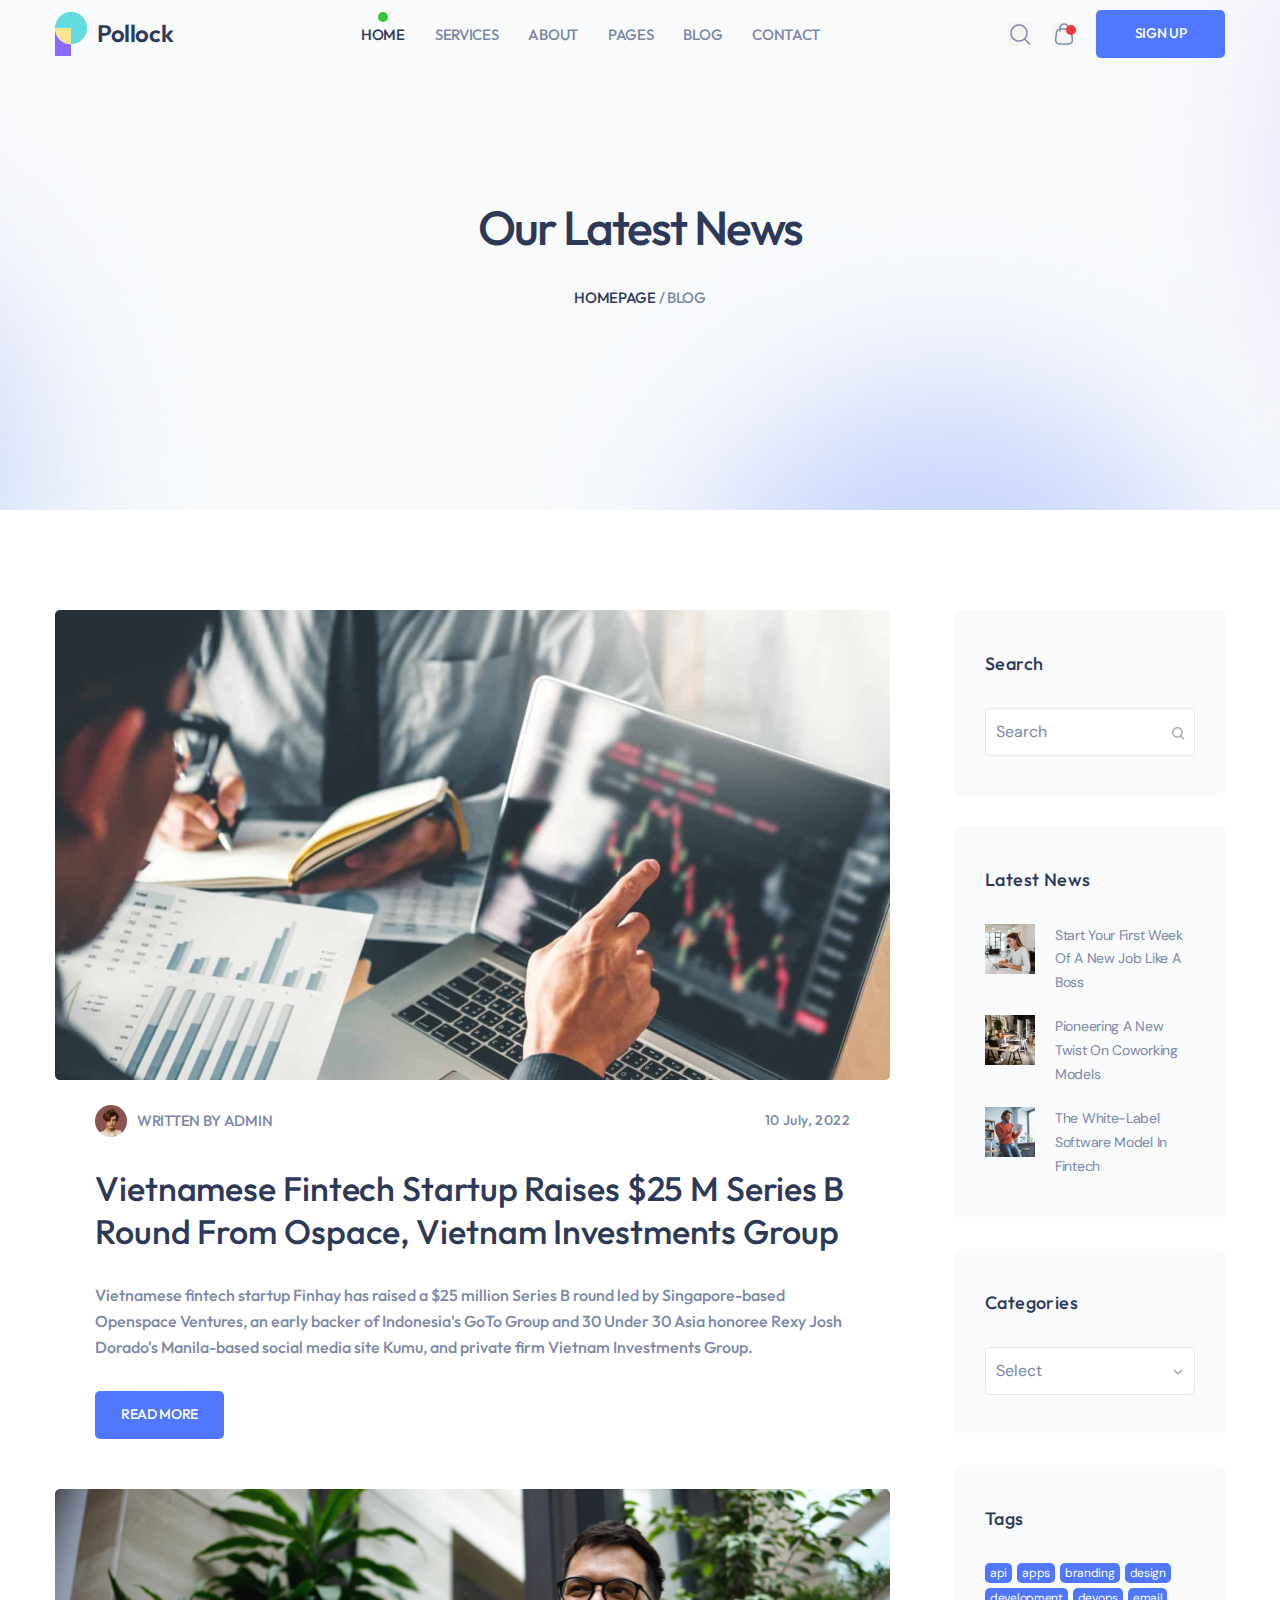
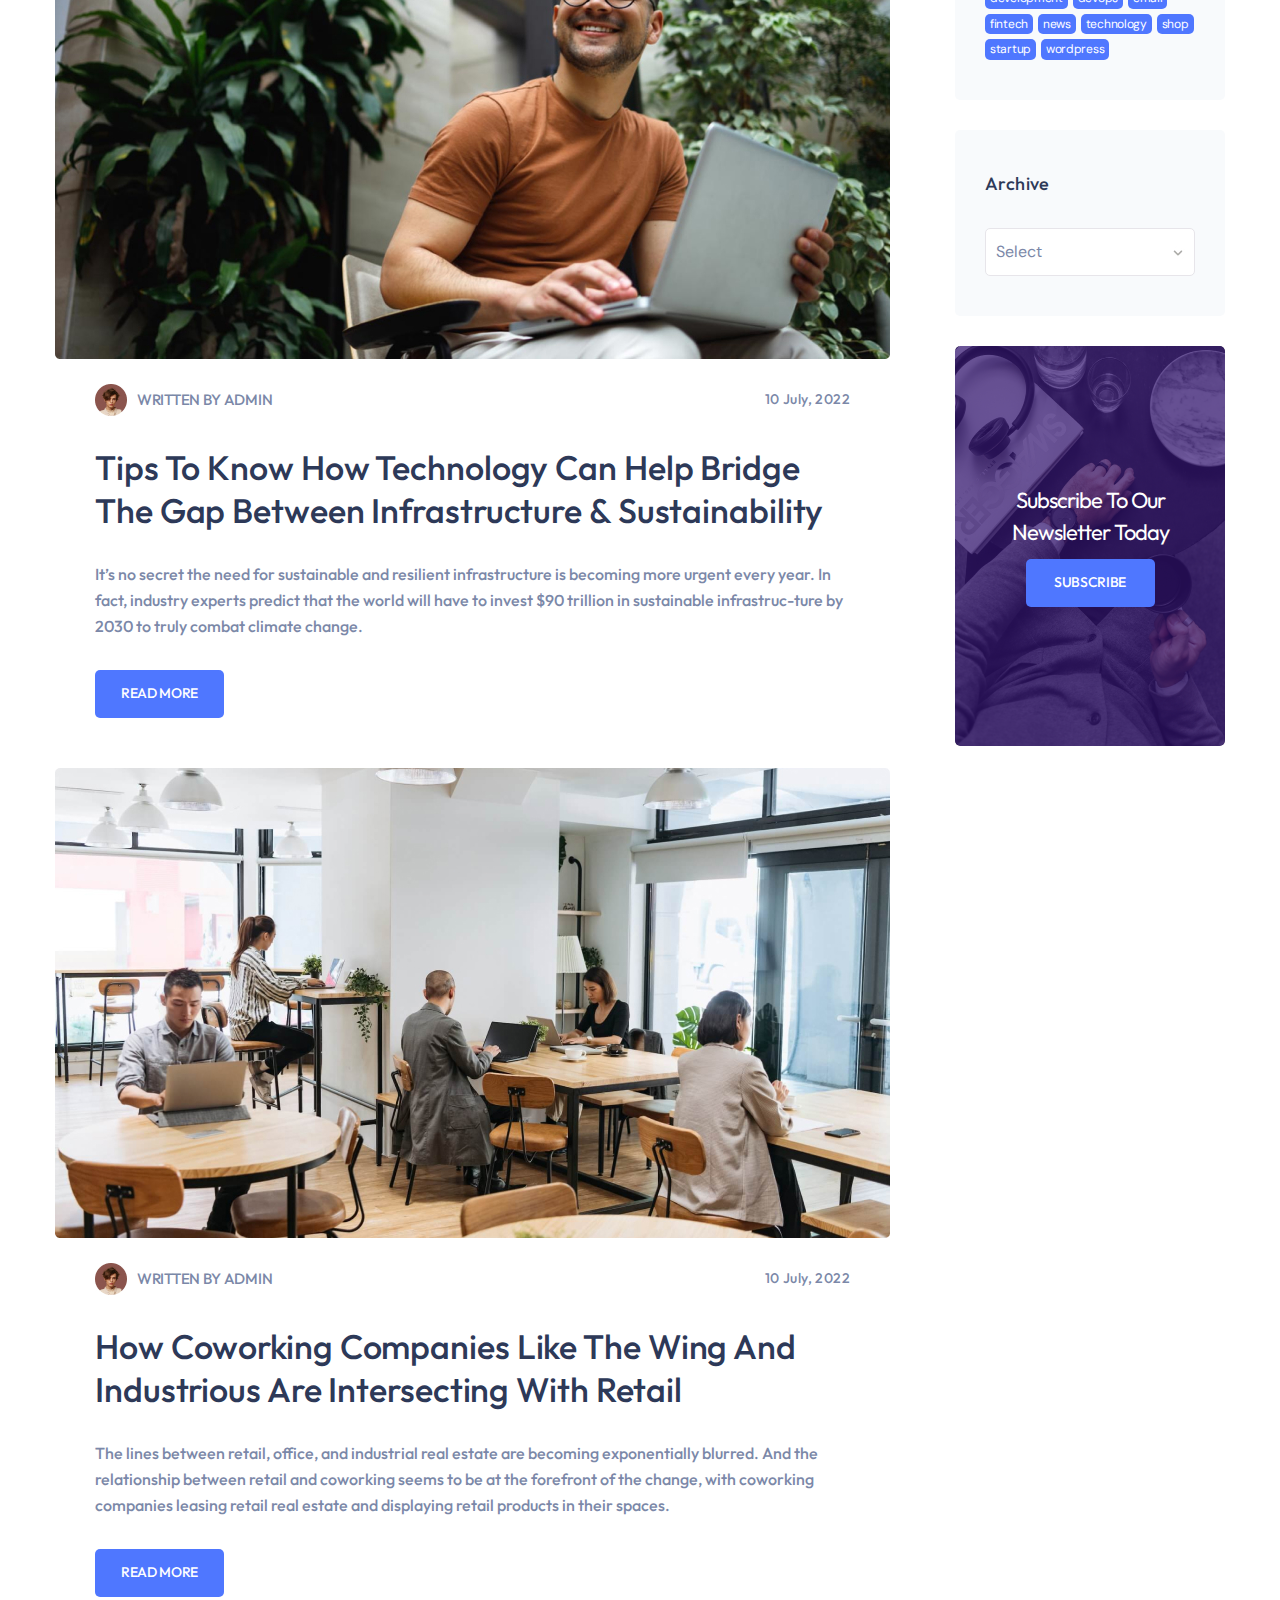
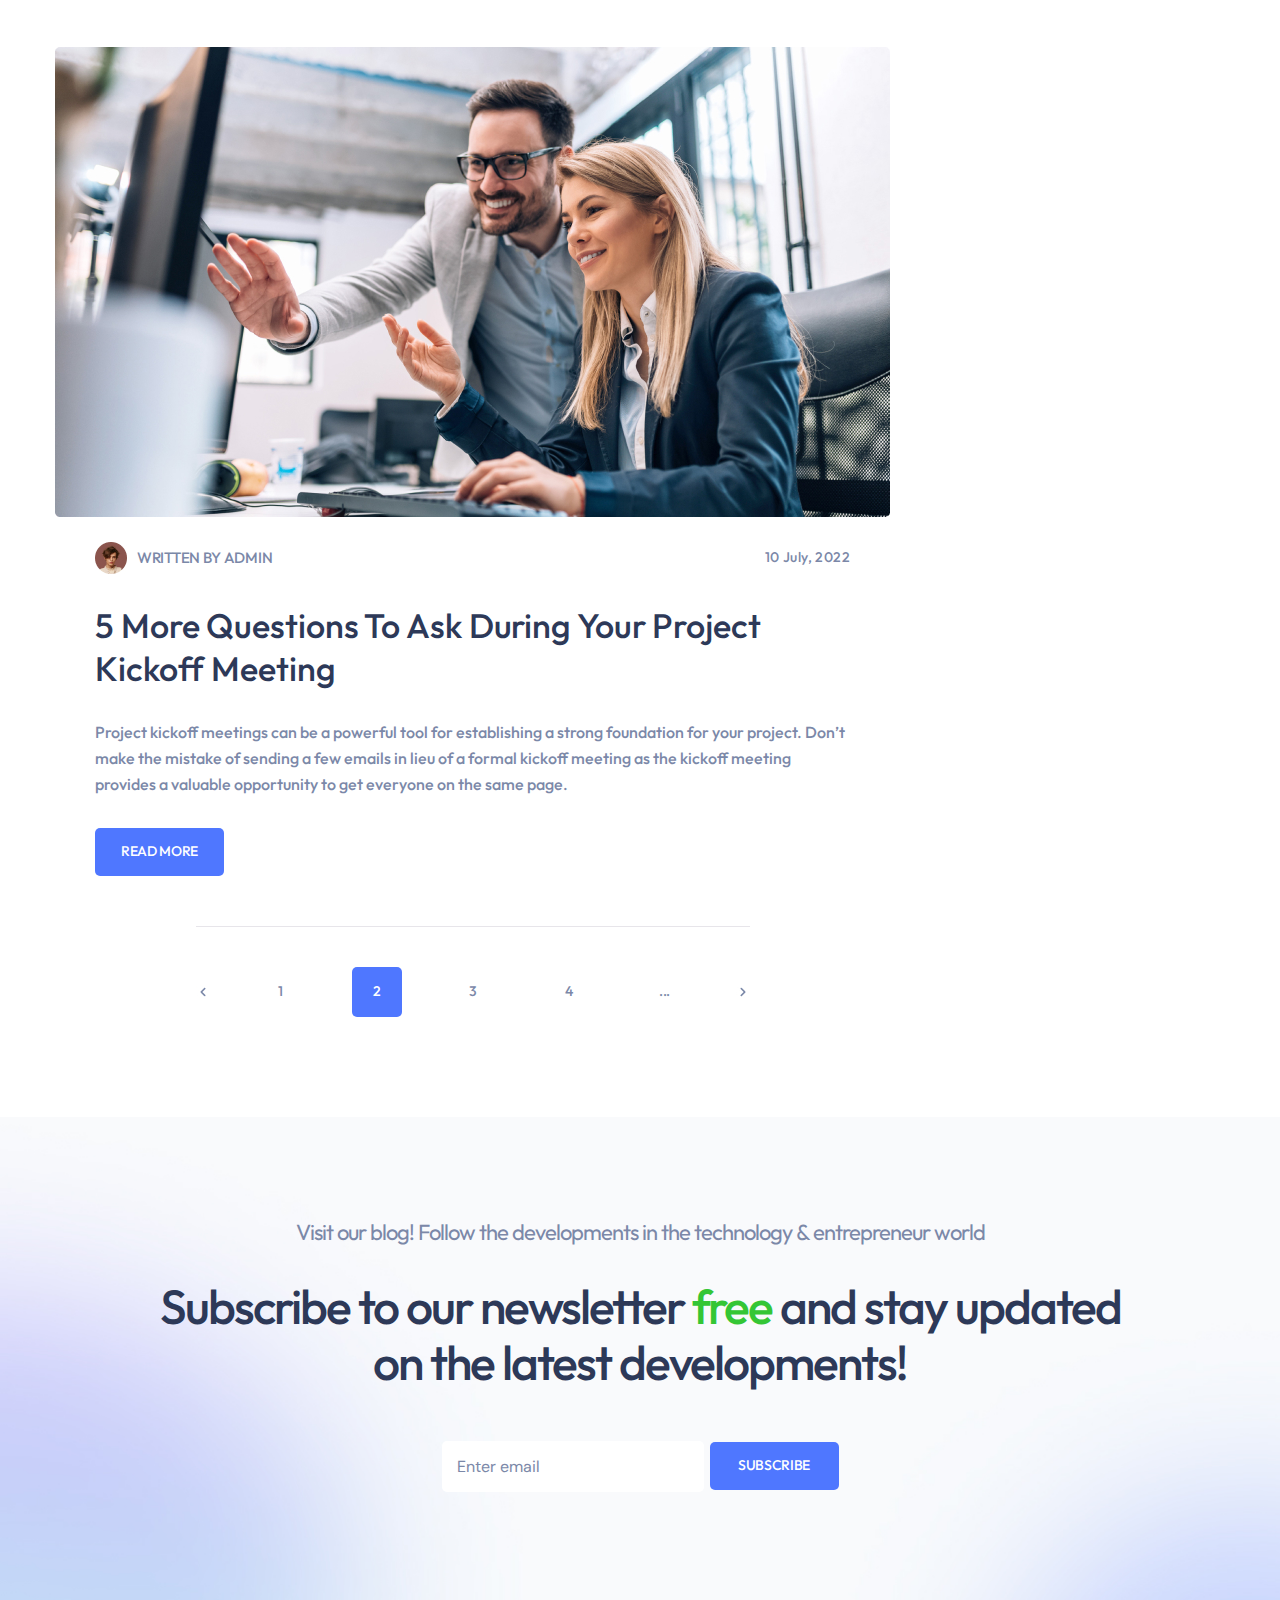
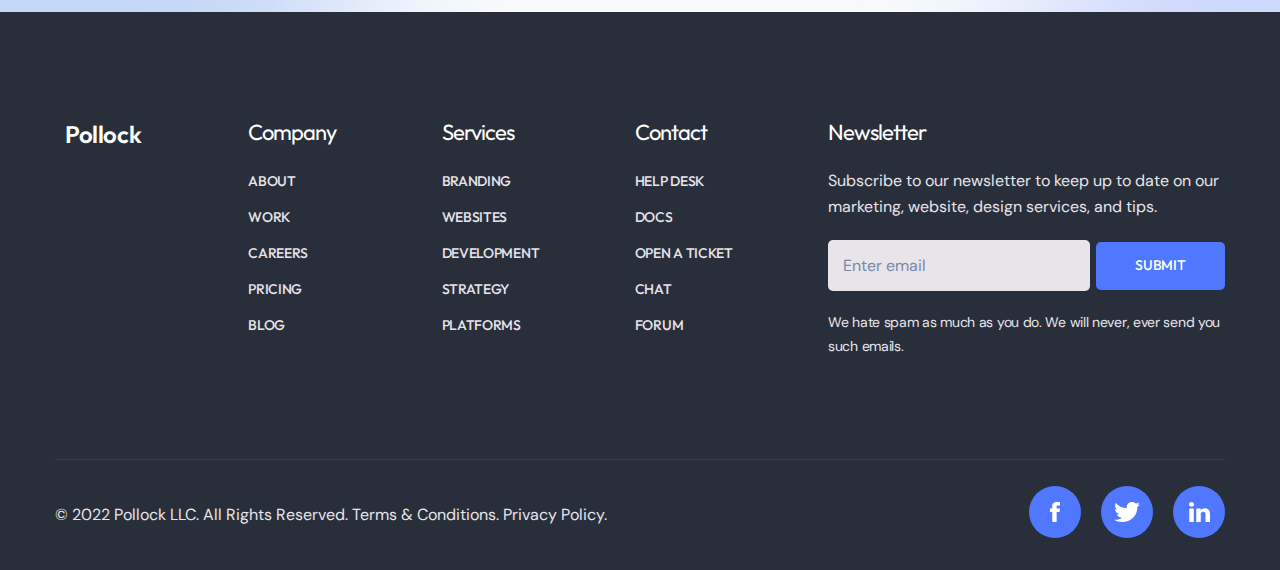
==== public/page_blog.html @ 98dcaaa9 "upload" ====
<!DOCTYPE html>
<html lang="en">
<head>
    <meta charset="UTF-8">
    <meta name="viewport" content="width=device-width, initial-scale=1.0">
    <link href="https://fonts.googleapis.com/css2?family=DM+Sans:opsz@9..40&family=Outfit:wght@500&display=swap" rel="stylesheet">
    <link rel="stylesheet" href="../src/component/index.css">
    <!-- <link rel="stylesheet" href="../src/component/pageshop.css">
    <link rel="stylesheet" href="../src/component/page_blog.css"> -->
    <title>Page Blog</title>
</head>
<body>
    <!-- header -->
    <header class="header">
        <section class="header__container">
            <div class="header__logo">
                <img src="../src/image/logo/Frame.png" alt="">
                Pollock
            </div>
            <div class="header__nav">
                <nav class="header__nav-list">
                    <ul class="header__list">
                        <li class="header__item active">
                            <a href="index.html" class="header__link">Home</a>
                        </li>
                        <li class="header__item">
                            <a href="#" class="header__link">Services</a>
                        </li>
                        <li class="header__item">
                            <a href="#" class="header__link">About</a>
                        </li>
                        <li class="header__item">
                            <a href="page_shop.html" class="header__link">Pages</a>
                        </li>
                        <li class="header__item">
                            <a href="page_blog.html" class="header__link">Blog</a>
                        </li>
                        <li class="header__item">
                            <a href="#" class="header__link">Contact</a>
                        </li>
                    </ul>
                </nav>
            </div>
            <div class="header__button">
                <div class="header__search">
                    <button class="btn btn--search">
                        <img src="../src/image/icon/Search.png" alt="">
                    </button>
                </div>
                <div class="header__cart">
                    <button class="btn btn--cart">
                        <img src="../src/image/icon/Bag2.png" alt="">
                    </button>
                </div>
                <div class="header__signup">
                    <button class="button button--md">Sign Up</button>
                </div>
            </div>
        </section>
    </header>
    <!-- main -->
    <main>
       <!-- title -->
       <section class="hero">
            <div class="hero__container container">
                <div class="hero__textbox">
                    <h1 class="hero__title">Our Latest News</h1>
                    <div class="hero__paragraph">
                        <p>
                            Homepage <span>/ Blog</span>
                        </p>
                    </div>
                </div>
            </div>
       </section>
       <!-- content -->
       <section class="blog">
           <div class="blog__container container">
                <!-- list-item-blog -->
                <div class="blog__content">
                    <!-- blog article -->
                    <div class="article-cart">
                        <div class="article-cart__img-lg">
                            <img src="../src/image/blogs/Img1.jpg" alt="">
                        </div>
                        <div class="article-cart__textbox">
                            <div class="article-cart__post-by">
                                <div class="article-cart__img-sm">
                                    <img src="../src/image/blogs/imgsm.jpg" alt="">
                                    <p>Written By Admin</p>
                                </div>
                                <div class="article-cart__date-time">
                                    <p>10 July, 2022</p>
                                </div>
                            </div>
                            <h2 class="article-cart__text-title">
                                Vietnamese Fintech Startup Raises $25 M Series 
                                B Round From Ospace, Vietnam Investments Group
                            </h2>
                            <div class="article-cart__description">
                                <p>
                                    Vietnamese fintech startup Finhay has raised a $25 million Series B round led by Singapore-based Openspace 
                                    Ventures, an early backer of Indonesia's GoTo Group and 30 Under 30 Asia
                                     honoree Rexy Josh Dorado's Manila-based social media site Kumu, and private firm Vietnam Investments Group.
                                </p>
                            </div>
                            <div class="article-cart__button">
                                <button class="button button--md">Read More</button>
                            </div>
                        </div>
                    </div>
                    <div class="article-cart">
                        <div class="article-cart__img-lg">
                            <img src="../src/image/blogs/Img2.jpg" alt="">
                        </div>
                        <div class="article-cart__textbox">
                            <div class="article-cart__post-by">
                                <div class="article-cart__img-sm">
                                    <img src="../src/image/blogs/imgsm.jpg" alt="">
                                    <p>Written By Admin</p>
                                </div>
                                <div class="article-cart__date-time">
                                    <p>10 July, 2022</p>
                                </div>
                            </div>
                            <h2 class="article-cart__text-title">
                                Tips To Know How Technology Can Help Bridge The Gap
                                 Between Infrastructure & Sustainability
                            </h2>
                            <div class="article-cart__description">
                                <p>
                                    It’s no secret the need for sustainable and resilient
                                    infrastructure is becoming more urgent every year. 
                                    In fact, industry experts predict that the world will
                                    have to invest $90 trillion in sustainable infrastruc-ture 
                                    by 2030 to truly combat climate change. 
                                </p>
                            </div>
                            <div class="article-cart__button">
                                <button class="button button--md">Read More</button>
                            </div>
                        </div>
                    </div>
                    <div class="article-cart">
                        <div class="article-cart__img-lg">
                            <img src="../src/image/blogs/Img3.jpg" alt="">
                        </div>
                        <div class="article-cart__textbox">
                            <div class="article-cart__post-by">
                                <div class="article-cart__img-sm">
                                    <img src="../src/image/blogs/imgsm.jpg" alt="">
                                    <p>Written By Admin</p>
                                </div>
                                <div class="article-cart__date-time">
                                    <p>10 July, 2022</p>
                                </div>
                            </div>
                            <h2 class="article-cart__text-title">
                                How Coworking Companies Like The Wing And Industrious
                                Are Intersecting With Retail
                            </h2>
                            <div class="article-cart__description">
                                <p>
                                    The lines between retail, office, and industrial 
                                    real estate are becoming exponentially blurred. 
                                    And the relationship between retail and coworking
                                    seems to be at the forefront of the change, with
                                    coworking companies leasing retail real estate 
                                    and displaying retail products in their spaces.
                                </p>
                            </div>
                            <div class="article-cart__button">
                                <button class="button button--md">Read More</button>
                            </div>
                        </div>
                    </div>
                    <div class="article-cart">
                        <div class="article-cart__img-lg">
                            <img src="../src/image/blogs/Img4.jpg" alt="">
                        </div>
                        <div class="article-cart__textbox">
                            <div class="article-cart__post-by">
                                <div class="article-cart__img-sm">
                                    <img src="../src/image/blogs/imgsm.jpg" alt="">
                                    <p>Written By Admin</p>
                                </div>
                                <div class="article-cart__date-time">
                                    <p>10 July, 2022</p>
                                </div>
                            </div>
                            <h2 class="article-cart__text-title">
                                5 More Questions To Ask During Your 
                                Project Kickoff Meeting
                            </h2>
                            <div class="article-cart__description">
                                <p>
                                    Project kickoff meetings can be a powerful tool for
                                    establishing a strong foundation for your project.
                                    Don’t make the mistake of sending a few emails in 
                                    lieu of a formal kickoff meeting as the kickoff 
                                    meeting provides a valuable opportunity to get 
                                    everyone on the same page.
                                </p>
                            </div>
                            <div class="article-cart__button">
                                <button class="button button--md">Read More</button>
                            </div>
                        </div>
                    </div>
                    <!-- pageList -->
                    <div class="pagination">
                        <div class="pagination__control pagination__control--prev">
                            <img src="../src/image/icon/fi_chevron-left.jpg" alt="">
                        </div>
                        <div class="pagination__page">
                            <div class="pagination__page-item">
                                <p>1</p>
                            </div>
                            <div class="pagination__page-item active">
                                <p>2</p>
                            </div>
                            <div class="pagination__page-item">
                                <p>3</p>
                            </div>
                            <div class="pagination__page-item">
                                <p>4</p>
                            </div>
                            <div class="pagination__page-item">
                                <p>...</p>
                            </div>
                        </div>
                        <div class="pagination__control pagination__control--next">
                            <img src="../src/image/icon/fi_chevron-right.jpg" alt="">
                        </div>
                    </div>
                </div>
                <!-- taskbar -->
                <div class="blog__taskbar">
                    <!-- Search -->
                    <div class="taskbar-cart">
                        <div class="taskbar-cart__content">
                            <h3 class="taskbar-cart__title">Search</h3>
                            <div class="taskbar-cart__search">
                                <input type="text" class="taskbar-cart__input" name="search" placeholder="Search">
                                <div class="taskbar-cart__img">
                                    <img src="../src/image/icon/Search.jpg" alt="">
                                </div>
                            </div>
                        </div>
                    </div>
                    <!-- Latest News -->
                    <div class="taskbar-cart">
                        <div class="taskbar-cart__content">
                            <h3 class="taskbar-cart__title">Latest News</h3>
                            <div class="taskbar-cart__row">
                                <div class="taskbar-cart__col">
                                    <div class="taskbar__cart-image">
                                        <img src="../src/image/blogs/Img6.jpg" alt="">
                                   </div>
                                    <div class="taskbar-cart__paragraph">
                                        <p>
                                            Start Your First Week Of A New Job Like A Boss
                                        </p>
                                    </div>
                                </div>
                                <div class="taskbar-cart__col">
                                    <div class="taskbar__cart-image">
                                        <img src="../src/image/blogs/Img7.jpg" alt="">
                                   </div>
                                    <div class="taskbar-cart__paragraph">
                                        <p>
                                            Pioneering A New Twist On Coworking Models
                                        </p>
                                    </div>
                                </div>
                                <div class="taskbar-cart__col">
                                    <div class="taskbar__cart-image">
                                        <img src="../src/image/blogs/Img8.jpg" alt="">
                                   </div>
                                    <div class="taskbar-cart__paragraph">
                                        <p>
                                            The White-Label Software Model In Fintech
                                        </p>
                                    </div>
                                </div>
                            </div>
                        </div>
                    </div>
                    <!-- Categories -->
                    <div class="taskbar-cart">
                        <div class="taskbar-cart__content">
                            <h3 class="taskbar-cart__title">Categories</h3>
                            <div class="taskbar-cart__search">
                                <input type="text" class="taskbar-cart__input" name="select" placeholder="Select">
                                <div class="taskbar-cart__img">
                                    <img src="../src/image/icon/down.jpg" alt="">
                                </div>
                            </div>
                        </div>
                    </div>
                    <!-- Tags -->
                    <div class="taskbar-cart">
                        <div class="taskbar-cart__content">
                            <h3 class="taskbar-cart__title">Tags</h3>
                            <div class="taskbar-cart__tag">
                                <div class="taskbar-cart__tag-item">
                                    <p>api</p>
                                </div>
                                <div class="taskbar-cart__tag-item">
                                    <p>apps</p>
                                </div>
                                <div class="taskbar-cart__tag-item">
                                    <p>branding</p>
                                </div>
                                <div class="taskbar-cart__tag-item">
                                    <p>design</p>
                                </div>
                                <div class="taskbar-cart__tag-item">
                                    <p>development </p>
                                </div>
                                <div class="taskbar-cart__tag-item">
                                    <p>devops</p>
                                </div>
                                <div class="taskbar-cart__tag-item">
                                    <p>email</p>
                                </div>
                                <div class="taskbar-cart__tag-item">
                                    <p>fintech</p>
                                </div>
                                <div class="taskbar-cart__tag-item">
                                    <p>news</p>
                                </div>
                                <div class="taskbar-cart__tag-item">
                                    <p>technology</p>
                                </div>
                                <div class="taskbar-cart__tag-item">
                                    <p>shop</p>
                                </div>
                                <div class="taskbar-cart__tag-item">
                                    <p>startup</p>
                                </div>
                                <div class="taskbar-cart__tag-item">
                                    <p>wordpress</p>
                                </div>
                            </div>
                        </div>
                    </div>
                    <!-- Archive -->
                    <div class="taskbar-cart">
                        <div class="taskbar-cart__content">
                            <h3 class="taskbar-cart__title">Archive</h3>
                            <div class="taskbar-cart__search">
                                <input type="text" class="taskbar-cart__input" name="select" placeholder="Select">
                                <div class="taskbar-cart__img">
                                    <img src="../src/image/icon/down.jpg" alt="">
                                </div>
                            </div>
                        </div>
                    </div>
                    <!-- Image -->
                    <div class="taskbar-subscribe">
                        <h3 class="taskbar-cart__text">Subscribe To Our Newsletter Today</h3>
                        <button class="button button--md">Subscribe</button>
                    </div>
                </div>
           </div>
       </section>
       <!-- CTA -->
       <section class="cta">
            <div class="cta__container container">
                <div class="cta__textbox">
                    <div class="cta__paragraph">
                        <p>
                            Visit our blog! Follow the developments in the technology & entrepreneur world
                        </p>
                    </div>
                    <h2 class="cta__title">Subscribe to our newsletter <span>free</span> and stay updated on the latest developments!</h2>
                    <div class="cta__button footer__input-button">
                        <input type="text" style="background-color: #fff;" class="footer__text-input" placeholder="Enter email">
                        <button class="button button--md">Subscribe</button>
                    </div>
                </div>
            </div>
       </section>
    </main>
    <!-- footer -->
    <footer>
        <div class="footer__container container">
            <div class="footer__row">
                <div class="footer__col">
                    <div class="footer__content">
                        <div class="footer__col-item">
                            <div class="footer__logo">
                                <img src="./src/image/logo/Frame.png" alt="">
                                Pollock
                            </div>
                        </div>
                        <div class="footer__col-item">
                            <h3 class="footer__title">Company</h3>
                            <div class="footer__nav-link">
                                <ul class="footer__list-link">
                                    <li class="footer__link-item">
                                        <a href="" class="footer__link">About</a>
                                    </li>
                                    <li class="footer__link-item">
                                        <a href="" class="footer__link">Work</a>
                                    </li>
                                    <li class="footer__link-item">
                                        <a href="" class="footer__link">Careers</a>
                                    </li>
                                    <li class="footer__link-item">
                                        <a href="" class="footer__link">Pricing</a>
                                    </li>
                                    <li class="footer__link-item">
                                        <a href="" class="footer__link">Blog</a>
                                    </li>
                                </ul>
                            </div>
                        </div>
                        <div class="footer__col-item">
                            <h3 class="footer__title">Services</h3>
                            <div class="footer__nav-link">
                                <ul class="footer__list-link">
                                    <li class="footer__link-item">
                                        <a href="" class="footer__link">Branding</a>
                                    </li>
                                    <li class="footer__link-item">
                                        <a href="" class="footer__link">Websites</a>
                                    </li>
                                    <li class="footer__link-item">
                                        <a href="" class="footer__link">Development</a>
                                    </li>
                                    <li class="footer__link-item">
                                        <a href="" class="footer__link">Strategy</a>
                                    </li>
                                    <li class="footer__link-item">
                                        <a href="" class="footer__link">Platforms</a>
                                    </li>
                                </ul>
                            </div>
                        </div>
                        <div class="footer__col-item">
                            <h3 class="footer__title">Contact</h3>
                            <div class="footer__nav-link">
                                <ul class="footer__list-link">
                                    <li class="footer__link-item">
                                        <a href="" class="footer__link">Help Desk</a>
                                    </li>
                                    <li class="footer__link-item">
                                        <a href="" class="footer__link">Docs</a>
                                    </li>
                                    <li class="footer__link-item">
                                        <a href="" class="footer__link">Open a Ticket</a>
                                    </li>
                                    <li class="footer__link-item">
                                        <a href="" class="footer__link">Chat</a>
                                    </li>
                                    <li class="footer__link-item">
                                        <a href="" class="footer__link">Forum</a>
                                    </li>
                                </ul>
                            </div>
                        </div>
                        <div class="footer__col-item">
                            <h3 class="footer__title">Newsletter</h3>
                            <div class="footer__paragraph footer__paragraph--md">
                                <p>
                                    Subscribe to our newsletter to keep up to date on our marketing, website, design services, and tips.
                                </p>
                            </div>
                            <div class="footer__input-button">
                                <input placeholder="Enter email" type="text" class="footer__text-input" name="footer__text-input">
                                <button class="button button--md">Submit</button>
                            </div>
                            <div class="footer__paragraph footer__paragraph--sm">
                                <p>
                                    We hate spam as much as you do. We will never, ever send you such emails. 
                                </p>
                            </div>
                        </div>
                    </div>
                    <div class="footer__bottom">
                        <div class="footer__policy">
                            <p>
                                © 2022 Pollock LLC. All Rights Reserved. Terms & Conditions. Privacy Policy.
                            </p>
                        </div>
                        <div class="footer__social-media">
                            <div class="footer__social-item">
                                <svg xmlns="http://www.w3.org/2000/svg" width="196" height="52" viewBox="0 0 196 52" fill="none">
                                    <circle cx="26" cy="26" r="26" fill="#4F77FF"/>
                                    <path d="M27.6497 35.893V26.0503H30.6079L31 22.5862H27.6497L27.6547 20.8522C27.6547 19.9487 27.7462 19.4648 29.1297 19.4648H30.9793V16H28.0204C24.4663 16 23.2155 17.6804 23.2155 20.5068V22.5864H21V26.0509H23.2155V35.7535C24.0786 35.9148 24.9709 36 25.8846 36C26.4748 36 27.0644 35.9643 27.6497 35.893Z" fill="white"/>
                                    <circle cx="98" cy="26" r="26" fill="#4F77FF"/>
                                    <path d="M111 18.3677C110.033 18.7692 109.003 19.0354 107.929 19.1646C109.034 18.54 109.877 17.5585 110.274 16.3754C109.243 16.9569 108.106 17.3677 106.894 17.5969C105.915 16.6108 104.521 16 103 16C100.049 16 97.6734 18.2677 97.6734 21.0477C97.6734 21.4477 97.7091 21.8323 97.7969 22.1985C93.3655 21.9938 89.4444 19.9831 86.8102 16.92C86.3504 17.6754 86.0806 18.54 86.0806 19.4708C86.0806 21.2185 87.0312 22.7677 88.4483 23.6646C87.5919 23.6492 86.7517 23.4138 86.04 23.0431C86.04 23.0585 86.04 23.0785 86.04 23.0985C86.04 25.5508 87.8876 27.5877 90.3105 28.0569C89.8766 28.1692 89.4037 28.2231 88.913 28.2231C88.5717 28.2231 88.2272 28.2046 87.9039 28.1369C88.5945 30.1354 90.5543 31.6046 92.8845 31.6523C91.071 32.9954 88.7684 33.8046 86.2756 33.8046C85.8385 33.8046 85.4192 33.7862 85 33.7354C87.3611 35.1769 90.1594 36 93.177 36C102.986 36 108.348 28.3077 108.348 21.64C108.348 21.4169 108.34 21.2015 108.329 20.9877C109.386 20.2769 110.275 19.3892 111 18.3677Z" fill="white"/>
                                    <circle cx="170" cy="26" r="26" fill="#4F77FF"/>
                                    <path d="M160 18.3232C160 17.6498 160.236 17.0943 160.709 16.6566C161.182 16.2188 161.797 16 162.554 16C163.297 16 163.899 16.2155 164.358 16.6465C164.831 17.0909 165.068 17.67 165.068 18.3838C165.068 19.0303 164.838 19.569 164.378 20C163.905 20.4444 163.284 20.6667 162.514 20.6667H162.493C161.75 20.6667 161.149 20.4444 160.689 20C160.23 19.5556 160 18.9966 160 18.3232ZM160.264 36V22.5051H164.764V36H160.264ZM167.257 36H171.757V28.4646C171.757 27.9933 171.811 27.6296 171.919 27.3737C172.108 26.9158 172.395 26.5286 172.78 26.2121C173.166 25.8956 173.649 25.7374 174.23 25.7374C175.743 25.7374 176.5 26.7542 176.5 28.7879V36H181V28.2626C181 26.2694 180.527 24.7576 179.581 23.7273C178.635 22.697 177.385 22.1818 175.831 22.1818C174.088 22.1818 172.73 22.9293 171.757 24.4242V24.4646H171.736L171.757 24.4242V22.5051H167.257C167.284 22.936 167.297 24.2761 167.297 26.5253C167.297 28.7744 167.284 31.9326 167.257 36Z" fill="white"/>
                                  </svg>
                            </div>
                        </div>
                    </div>
                </div>
            </div>
        </div>
    </footer>
    <script src="../src/index.js"></script>
</body>
</html>
---- src/component/index.css ----
@charset "UTF-8";
/* pageshop */
.hero {
  width: 100%;
  position: relative;
  z-index: 2;
  background-image: url(../image/banner/featured-title-bg.webp);
  background-repeat: no-repeat;
  background-position: center;
  background-size: cover;
}

.hero__container {
  width: 1200px;
  margin: 0 auto;
}

.hero__textbox {
  display: flex;
  flex-direction: column;
  align-items: center;
  justify-content: center;
  gap: 30px;
  text-align: center;
  margin: 0 auto;
  padding: 200px 0;
}

.hero__title {
  color: #2D3958;
  text-align: center;
  font-family: var(--font-outfit);
  font-size: 48px;
  font-style: normal;
  font-weight: 500;
  line-height: 116.667%; /* 56px */
  letter-spacing: -2px;
}

.hero__paragraph {
  color: #2D3958;
  text-align: center;
  font-family: var(--font-outfit);
  font-size: 15px;
  font-style: normal;
  font-weight: 500;
  line-height: 160%; /* 24px */
  letter-spacing: -0.3px;
  text-transform: uppercase;
}

.hero__paragraph span {
  color: #7B88A8;
}

/* product */
.product__container {
  padding: 50px 0px;
  display: grid;
  grid-template-columns: repeat(2, 1fr);
  gap: 30px;
}

.product__sidebar {
  display: flex;
  flex-direction: column;
  gap: 30px;
}

/* category*/
.product__dflex {
  display: flex;
  justify-content: space-between;
  align-items: center;
  cursor: pointer;
}

.product__category-list {
  display: flex;
  flex-direction: column;
  gap: 21px;
}

.product__text-checkbox > label {
  display: flex;
  justify-content: center;
  align-items: center;
  text-align: center;
  gap: 10px;
}

.product__item-content {
  padding: 21px 0;
  display: flex;
  flex-direction: column;
  justify-content: center;
  align-items: flex-start;
  gap: 10px;
  transition: all 0.3s ease-in-out;
  cursor: pointer;
}

.product__item-content--el {
  padding: 21px 0px 21px 21px;
}

.product__icon-drop {
  cursor: pointer;
}

/* input checkbox */
.product__checkbox-group {
  display: flex;
  align-items: center;
  justify-content: center;
  text-align: center;
  gap: 10px;
  cursor: pointer;
}

.product__checkbox-group {
  display: flex;
  align-items: center;
  justify-content: center;
  text-align: center;
  gap: 10px;
}

/* Ẩn hộp checkbox mặc định */
input[type=checkbox] {
  -moz-appearance: none;
  -webkit-appearance: none;
  -o-appearance: none;
  outline: none;
  display: none;
  cursor: pointer;
}

input[type=checkbox] + label::before {
  content: "✔";
  font-size: 10px;
  display: inline-block;
  width: 15px;
  height: 15px;
  border: navajowhite;
  background-color: #E7E5EA;
  color: transparent;
  text-align: center;
  line-height: 15px;
}

input[type=checkbox]:checked + label::before {
  background-color: #333;
  color: white;
}

.product__checkbox-group > label {
  cursor: pointer;
  color: #7B88A8;
  display: flex;
  align-items: center;
  justify-content: center;
  gap: 10px;
  font-size: 14px;
  font-weight: 400;
  line-height: 171.429%;
  letter-spacing: -0.3px;
  font-style: normal;
  font-family: var(--font-dm-san);
}

.product__dlfex--line {
  border-bottom: 1px solid #E7E5EA;
  padding: 21px 0px;
}

/* input range */
.product__price-content {
  position: relative;
  padding: 30px 0;
}

.product__input-range {
  position: relative;
  cursor: pointer;
}

.product__range-line {
  position: absolute;
  top: 0;
  height: 2px;
  background: #ccc;
  width: 96%;
}

.product__line {
  height: 2px;
  background-color: #4F77FF;
}

.product__thumb {
  width: 10px;
  height: 10px;
  border-radius: 50%;
  background-color: #4F77FF;
  position: absolute;
  z-index: 2;
  top: -5px;
  text-align: left;
}

input[type=range] {
  -webkit-appearance: none;
  -moz-appearance: none;
       appearance: none;
  position: absolute;
  pointer-events: none;
  z-index: 3;
  height: 3px;
  top: 0;
  width: 100%;
  opacity: 0;
  margin: 0;
}

input[type=range]::-webkit-slider-thumb {
  -webkit-appearance: none;
  appearance: none;
  pointer-events: all;
  border-radius: 50%;
  cursor: pointer;
  width: 10px;
  height: 10px;
}

.product__min-max {
  color: #333;
  font-family: var(--font-outfit);
  font-size: 14px;
  font-style: normal;
  font-weight: 400;
  line-height: 171.429%;
  letter-spacing: -0.3px;
  padding: 20px 0;
  display: flex;
  justify-content: space-between;
}

.product__text-bottom {
  display: flex;
  align-items: center;
  justify-content: space-between;
}

.product__text {
  color: #888682;
  font-size: 14px;
  font-weight: 500;
  font-style: normal;
  line-height: 171.429%;
  letter-spacing: -0.3px;
  text-transform: uppercase;
  font-family: var(--font-outfit);
}

.product__text-right {
  color: #4F77FF;
}

.product__title {
  color: #2D3958;
  text-align: center;
  font-size: 18px;
  font-style: normal;
  font-weight: 500;
  line-height: 155.556%;
  letter-spacing: 0.4px;
  font-family: var(--font-outfit);
}

.product__title-list {
  color: #333;
  font-family: var(--font-dm-san);
  font-size: 14px;
  font-style: normal;
  font-weight: 400;
  line-height: 171.429%;
  letter-spacing: -0.3px;
}

/* taskbar */
.product__taskbar {
  display: flex;
  justify-content: space-between;
  align-items: center;
  padding: 10px 0px;
}

#product__list-sort {
  padding: 13px 8px;
  width: 210px;
  border: none;
  border-radius: 5px;
  border: 1px solid #E7E5EA;
  background: #FFF;
  color: #7B88A8;
  font-family: var(--font-dm-san);
  font-size: 16px;
  font-style: normal;
  font-weight: 400;
  line-height: 162.5%;
}

#product__list-sort:focus {
  outline: none;
}

#product__list-sort option {
  padding: 10px;
  line-height: 26px;
}

/* show product */
.product__list {
  display: flex;
  flex-direction: column;
  gap: 30px;
  padding-bottom: 60px;
  cursor: pointer;
}

.content-cart {
  display: grid;
  grid-template-columns: repeat(3, 1fr);
  gap: 30px;
}

.content-cart__item {
  display: flex;
  flex-direction: column;
  align-items: center;
  justify-content: center;
  gap: 15px;
}

.content-cart__item-title,
.content-cart__item-name {
  color: #2D3958;
  text-align: center;
  font-size: 18px;
  font-style: normal;
  font-weight: 500;
  line-height: 155.556%;
  letter-spacing: 0.4px;
}

.content-cart__item-price {
  color: #7B88A8;
  text-align: center;
  font-family: var(--font-dm-san);
  font-size: 16px;
  font-style: normal;
  font-weight: 400;
  line-height: 162.5%;
}

/* pagination */
.pagination {
  cursor: pointer;
  padding-top: 40px;
  align-items: center;
  justify-content: center;
  display: flex;
  gap: 46px;
  align-items: center;
  border-top: 1px solid #E7E5EA;
}

.pagination__page {
  display: flex;
  align-items: center;
  gap: 46px;
}

.pagination__page-item {
  display: flex;
  align-items: center;
  justify-content: center;
  width: 50px;
  height: 50px;
  border-radius: 5px;
  color: #7B88A8;
  text-align: center;
  font-size: 14px;
  font-style: normal;
  font-weight: 500;
  line-height: 171.429%;
  letter-spacing: -0.3px;
  text-transform: uppercase;
  transition: all 0.3s ease-in-out;
}

.pagination__page-item:hover,
.pagination__page-item.active {
  background-color: #4F77FF;
  color: #fff;
}

/* #endregion*/
/* #region CTA */
.cta {
  background-image: url(../image/banner/featured-title-bg.webp);
  background-repeat: no-repeat;
  background-size: cover;
}

.cta__container {
  position: relative;
  padding: 100px 0;
}

.cta__textbox {
  display: flex;
  flex-direction: column;
  align-items: center;
  justify-content: center;
  gap: 30px;
  padding: 0px 101px;
  margin: 0 auto;
}

.cta__title {
  color: #2D3958;
  text-align: center;
  font-size: 48px;
  font-style: normal;
  font-weight: 500;
  line-height: 116.667%;
  letter-spacing: -2px;
}

.cta__paragraph {
  color: #7B88A8;
  text-align: center;
  font-size: 22px;
  font-style: normal;
  font-weight: 400;
  line-height: 145.455%;
  letter-spacing: -1px;
}

.cta__button {
  padding: 20px 0;
}

/* #endregion */
/* cta */
.cta__title span {
  color: #34C635;
}

.cta__button {
  display: flex;
  gap: 10px;
  align-items: center;
  justify-content: center;
}

::-moz-placeholder {
  color: #7B88A8;
  font-family: var(--font-dm-san);
  font-size: 16px;
  font-style: normal;
  font-weight: 400;
  line-height: 162.5%;
}

::placeholder {
  color: #7B88A8;
  font-family: var(--font-dm-san);
  font-size: 16px;
  font-style: normal;
  font-weight: 400;
  line-height: 162.5%;
}

/* blog */
.blog__container {
  margin: 0 auto;
  padding: 100px 0;
  display: grid;
  grid-template-columns: repeat(2, 1fr);
  gap: 65px;
}

.blog__content {
  display: flex;
  flex-direction: column;
  align-items: center;
  justify-content: center;
  gap: 50px;
}

.article-cart {
  display: flex;
  flex-direction: column;
  align-items: center;
  justify-content: center;
  gap: 20px;
}

.article-cart__post-by {
  display: flex;
  justify-content: space-between;
  align-items: center;
}

.article-cart__img-sm {
  display: flex;
  justify-content: space-between;
  align-items: center;
  gap: 10px;
  font-size: 15px;
  font-weight: 500;
  font-style: normal;
  line-height: 171.429%;
  letter-spacing: -0.3px;
  text-transform: uppercase;
  color: #7B88A8;
}

.article-cart__date-time {
  color: #7B88A8;
  font-size: 14px;
  font-weight: 500;
  font-style: normal;
  line-height: 171.429%;
  letter-spacing: 0.4px;
}

.article-cart__textbox {
  display: flex;
  flex-direction: column;
  gap: 30px;
  padding: 0px 40px;
}

.article-cart__text-title {
  color: #2D3958;
  font-size: 34px;
  font-weight: 500;
  font-style: normal;
  line-height: 127.778%;
  letter-spacing: -0.1px;
}

.article-cart__description {
  color: #7B88A8;
  font-family: var(--font-outfit);
  font-weight: 500;
  font-style: normal;
  font-size: 16px;
  line-height: 162.5%;
}

/* taskbar blog */
.blog__taskbar {
  display: flex;
  flex-direction: column;
  gap: 30px;
}

.taskbar-cart {
  background-color: #F8FAFC;
  border-radius: 5px;
  display: flex;
  flex-direction: column;
  justify-content: center;
  gap: 30px;
}

.taskbar-cart__content {
  display: flex;
  flex-direction: column;
  justify-content: center;
  gap: 30px;
  padding: 40px 30px;
}

.taskbar-cart__title {
  font-size: 18px;
  color: #2D3958;
  font-style: normal;
  font-weight: 500;
  line-height: 155.556%;
  letter-spacing: 0.4px;
}

.taskbar-cart__input {
  border: 1px solid #E7E5EA;
  border-radius: 5px;
  outline: none;
  background-color: #fff;
  width: 210px;
  height: 48px;
  padding: 10px;
  font-size: 15px;
  font-family: var(--font-outfit);
}

.taskbar-cart__search {
  position: relative;
}

.taskbar-cart__img {
  position: absolute;
  top: 30%;
  right: 5%;
  z-index: 1;
}

.taskbar-cart__row {
  display: flex;
  flex-direction: column;
  gap: 20px;
}

.taskbar-cart__col {
  display: flex;
  gap: 20px;
}

.taskbar-cart__paragraph {
  width: 135px;
  font-family: var(--font-dm-san);
  color: #7B88A8;
  font-size: 14px;
  font-style: normal;
  font-weight: 400;
  line-height: 171.429%;
  letter-spacing: -0.3px;
}

.taskbar-cart__tag {
  display: flex;
  flex-wrap: wrap;
  max-width: 210px;
  gap: 5px;
}

.taskbar-cart__tag-item {
  display: flex;
  align-items: center;
  text-align: center;
  justify-content: center;
  gap: 10px;
  padding: 0px 5px;
  border-radius: 5px;
  background-color: #4F77FF;
  color: #fff;
  font-family: var(--font-dm-san);
  font-size: 12px;
  font-style: normal;
  font-weight: 400;
  line-height: 171.429%;
  letter-spacing: -0.3px;
}

.taskbar-subscribe {
  display: flex;
  align-items: center;
  justify-content: center;
  gap: 10px;
  flex-direction: column;
  background-image: url(../image/blogs/Img5.jpg);
  background-size: auto;
  background-repeat: no-repeat;
  background-position: center;
  height: 400px;
  overflow: hidden;
  position: relative;
  z-index: 2;
  border-radius: 5px;
}

.taskbar-subscribe::after {
  position: absolute;
  top: 0;
  left: 0;
  content: "";
  background-color: #321370;
  opacity: 0.7;
  top: 0;
  left: 0;
  height: 100%;
  width: 100%;
  z-index: -1;
  border-radius: 5px;
}

.taskbar-cart__text {
  width: 170px;
  text-align: center;
  color: #fff;
  font-size: 22px;
  font-style: normal;
  font-weight: 400;
  line-height: 145.455%; /* 32px */
  letter-spacing: -1px;
}

* {
  margin: 0;
  padding: 0;
  box-sizing: border-box;
}

:root {
  --font-outfit: "Outfit", sans-serif;
  --font-dm-san: "DM Sans", sans-serif;
}

html {
  font-family: var(--font-outfit);
  font-size: 18px;
}

body {
  background-color: #fff;
  box-sizing: border-box;
  position: relative;
}

/* general */
.container {
  width: 1170px;
  margin: 0 auto;
  position: relative;
}

/*#region header */
header {
  background-color: #F7F5F1;
  padding: 10px 0px;
  position: absolute;
  z-index: 3;
  top: 0;
  left: 0;
  background-color: transparent;
  width: 100%;
}

.header__container {
  width: 1170px;
  display: flex;
  justify-content: space-between;
  align-items: center;
  margin: 0 auto;
}

.header__logo {
  display: flex;
  justify-content: center;
  align-items: center;
  gap: 10px;
  color: #2D3958;
  font-size: 24px;
  font-style: normal;
  font-weight: 600;
  line-height: 133.333%;
  letter-spacing: -0.4px;
}

.header__list {
  display: flex;
  width: 470px;
  justify-content: center;
  align-items: center;
  gap: 30px;
}

.header__item {
  list-style: none;
  position: relative;
}

.header__item.active > .header__link {
  color: #2D3958;
}

.header__item.active::after {
  position: absolute;
  content: "";
  width: 10px;
  height: 10px;
  border-radius: 50%;
  background-color: #34C635;
  top: -10px;
  left: 50%;
  transform: translate(-50%);
}

.header__link {
  text-decoration: none;
  color: #7B88A8;
  font-family: var(--font-outfit);
  font-size: 15px;
  font-style: normal;
  font-weight: 500;
  line-height: 160%;
  letter-spacing: -0.3px;
  text-transform: uppercase;
}

.header__cart {
  position: relative;
}

.header__cart::after {
  position: absolute;
  content: "";
  width: 10px;
  height: 10px;
  border-radius: 50%;
  background-color: #EF3737;
  top: 3px;
  left: 14px;
}

.header__button {
  display: flex;
  align-items: center;
  justify-content: center;
  gap: 20px;
}

.header__button .btn {
  border: none;
  display: flex;
  width: 24px;
  height: 24px;
  padding: 3px 2.5px 2.042px 3px;
  justify-content: center;
  align-items: center;
  background-color: #F7F5F1;
  cursor: pointer;
}

.button {
  color: #FFF;
  text-align: center;
  font-family: var(--font-outfit);
  font-size: 14px;
  font-style: normal;
  font-weight: 500;
  line-height: 171.429%; /* 24px*/
  letter-spacing: -0.3px;
  text-transform: uppercase;
  border: none;
  cursor: pointer;
  border-radius: 5px;
  background: #4F77FF;
  display: flex;
  justify-content: center;
  align-items: center;
  gap: 10px;
}

.button--md {
  width: 129px;
  height: 48px;
  padding: 13px 24px;
}

/* #endregion */
/* #region hero */
.page-hero {
  background-color: #F7F5F1;
  padding: 50px 0px;
}

.page-hero__textbox {
  display: flex;
  flex-direction: column;
  align-items: center;
  text-align: center;
  justify-content: center;
  gap: 39px;
  padding: 100px 0px 245px;
}

.page-hero__title {
  width: 770px;
  height: 144px;
  color: #2D3958;
  text-align: center;
  font-family: var(--font-outfit);
  font-size: 72px;
  font-style: normal;
  font-weight: 500;
  line-height: 108.333%; /*78px*/
  letter-spacing: -2px;
}

.page-hero__title > span {
  background: linear-gradient(186deg, #61DCDF 0.38%, #886CFF 100%);
  background-clip: text;
  -webkit-background-clip: text;
  -webkit-text-fill-color: transparent;
}

.page-hero__paragraph {
  width: 669.302px;
  height: 47.95px;
  color: #7B88A8;
  text-align: center;
  font-family: var(--font-dm-san);
  font-size: 18px;
  font-style: normal;
  font-weight: 400;
  line-height: 155.556%; /*28px*/
  letter-spacing: -0.3px;
  padding: 0px 54px;
}

.page-hero__button {
  display: flex;
  justify-content: center;
  align-items: center;
  gap: 10px;
}

.button--lg {
  display: inline-flex;
  height: 55.941px;
  padding: 18px 32px;
}

.page-hero__btn-play {
  display: flex;
  align-items: center;
  justify-content: center;
  gap: 7px;
  color: #2D3958;
  text-align: center;
  font-size: 15px;
  font-style: normal;
  font-weight: 500;
  line-height: 171.429%;
  letter-spacing: -0.3px;
  text-transform: uppercase;
}

.button--play {
  width: 52px;
  height: 52px;
  border-radius: 50%;
  border: none;
  background-color: #fff;
}

/* image absolute */
.page-hero_item {
  position: absolute;
}

.page-hero_item--1 {
  left: -60px;
  top: 33.58%;
  visibility: visible;
  /* max-width: 17%;
  width: 17%; */
}

.page-hero_item--1 img {
  width: 100%;
}

.page-hero_item--2 {
  width: 12.5%;
  max-width: 12.5%;
  visibility: visible;
  left: 27.51%;
  top: 74.57%;
}

.page-hero_item--2 img {
  width: 100%;
}

.page-hero_item--3 {
  /* width: 14.58%;
  max-width: 14.58%; */
  visibility: visible;
  left: 68.6%;
  top: 56.21%;
}

.page-hero_item--3 img {
  width: 100%;
}

.page-hero_item--4 {
  /* width: 11.45%;
  max-width: 11.45%; */
  visibility: visible;
  left: 90.57%;
  top: 29.58%;
}

.page-hero_item--4 img {
  width: 100%;
}

/* #endregion */
/* #region service */
.page-service {
  margin: 50px auto;
}

.page-service__container {
  display: flex;
  flex-direction: column;
  align-items: center;
  justify-content: center;
  gap: 40px;
}

.page-service__textbox {
  display: flex;
  flex-direction: column;
  align-items: center;
  text-align: center;
  gap: 30px;
  width: 970px;
  margin: 0 auto;
}

.page-service__title {
  /* width: 970px; */
  color: #2D3958;
  font-family: var(--font-outfit);
  text-align: center;
  font-size: 48px;
  font-style: normal;
  font-weight: 500;
  line-height: 116.667%;
  letter-spacing: -2px;
  padding: 0px 77px;
}

.page-service__paragraph {
  /* width: 970px; */
  color: #7B88A8;
  text-align: center;
  font-family: var(--font-dm-san);
  font-size: 18px;
  font-style: normal;
  font-weight: 400;
  line-height: 155.556%;
  letter-spacing: -0.3px;
}

.page-service__content {
  display: grid;
  grid-template-columns: repeat(3, 1fr);
  gap: 20px;
}

.page-service__content-item {
  display: flex;
  flex-direction: column;
  align-items: center;
  text-align: center;
  justify-content: center;
  gap: 30px;
  border: 1px solid #E7E5EA;
  width: 370px;
  height: 330px;
  border-radius: 12px;
  position: relative;
}

.page-service__content-item:nth-child(2) {
  box-shadow: 0px 20px 50px 0px rgba(79, 119, 255, 0.2);
}

.page-service__content-item:last-child::after {
  content: "";
  position: absolute;
  background-image: url(../image/icon/BG.png);
  background-repeat: no-repeat;
  bottom: 0;
  right: -70px;
  width: 60px;
  height: 60px;
}

.page-service__item-img {
  width: 90px;
  height: 90px;
  border-radius: 50%;
  display: flex;
  align-items: center;
  justify-content: center;
  position: relative;
}

.page-service__item-img::after {
  content: "";
  position: absolute;
  opacity: 0.2;
  width: 90px;
  height: 90px;
  border-radius: 50%;
}

.page-service__item-img--1::after {
  background-color: var(--color-purple);
}

.page-service__item-img--2::after {
  background-color: var(--color-blue);
}

.page-service__item-img--3::after {
  background-color: var(--color-yellow);
}

.page-service__item-textbox {
  display: flex;
  align-items: center;
  justify-content: center;
  flex-direction: column;
  gap: 10px;
}

.page-service__item-title {
  color: #120F1F;
  text-align: center;
  font-size: 22px;
  font-style: normal;
  font-weight: 400;
  line-height: 145.455%;
  letter-spacing: -1px;
}

.page-service__item-paragraph {
  color: #7B88A8;
  text-align: center;
  font-family: var(--font-dm-san);
  font-size: 16px;
  font-style: normal;
  font-weight: 400;
  line-height: 162.5%;
}

/* logo */
.page-logo__container {
  margin: 100px auto;
}

.page-logo__title {
  color: #2D3958;
  text-align: center;
  font-family: var(--font-outfit);
  font-size: 36px;
  font-style: normal;
  font-weight: 500;
  line-height: 46px;
  letter-spacing: -1px;
}

/* #endregion */
/* #region logos */
.page-logo__container {
  display: flex;
  flex-direction: column;
  align-items: center;
  justify-content: center;
  text-align: center;
  gap: 80px;
}

.page-logo__content {
  width: 915px;
  height: 47.851px;
  display: grid;
  grid-template-columns: repeat(4, 1fr);
  gap: 105.04px;
}

/* #endregion */
/* #region items */
.page-item__container {
  display: flex;
  justify-content: center;
  align-items: center;
  gap: 20px;
  background-color: #F7F5F1;
  width: 1300px;
  height: 309px;
  margin: 0 auto;
  border-radius: 12px;
  padding: 10px;
}

.page-item__content {
  display: flex;
  justify-content: center;
  align-items: center;
  gap: 30px;
}

.page-item__item {
  display: flex;
  justify-content: center;
  gap: 30px;
}

.page-item__textbox {
  width: 370px;
}

.page-item__title {
  width: 370px;
  color: #2D3958;
  font-family: var(--font-outfit);
  font-size: 36px;
  font-style: normal;
  font-weight: 500;
  line-height: 127.778%;
  letter-spacing: -1px;
}

.page-item__logo {
  width: 70px;
  height: 70px;
  border-radius: 50%;
  display: flex;
  align-items: center;
  justify-content: center;
}

.page-item__logo--1 {
  background-color: #886CFF;
}

.page-item__logo--2 {
  background-color: #4F77FF;
}

.page-item__text {
  width: 270px;
  display: flex;
  justify-content: flex-start;
  flex-direction: column;
  gap: 10px;
}

.page-item__title--md {
  /* width: 270px; */
  color: #2D3958;
  font-size: 18px;
  font-style: normal;
  font-weight: 500;
  line-height: 155.556%;
  letter-spacing: 0.4px;
}

.page-item__paragraph {
  /* width: 270px; */
  color: #7B88A8;
  font-family: var(--font-dm-san);
  font-size: 16px;
  font-style: normal;
  font-weight: 400;
  line-height: 162.5%;
}

/* #endregion */
/* #region gallery */
.page-gallery__container {
  display: grid;
  grid-template-columns: repeat(2, 1fr);
  gap: 130px;
  padding: 100px 0px;
}

.page-gallery__left {
  display: flex;
  flex-direction: column;
  justify-content: center;
  align-items: center;
  gap: 40px;
}

.page-gallery__textbox {
  display: flex;
  flex-direction: column;
  justify-content: center;
  gap: 20px;
}

.page-gallery__title {
  display: flex;
  justify-content: space-between;
  align-items: center;
  gap: 40px;
  width: 670px;
}

.page-gallery__title h3 {
  color: #2D3958;
  font-family: var(--font-outfit);
  font-size: 22px;
  font-style: normal;
  font-weight: 400;
  line-height: 145.455%;
  letter-spacing: -1px;
}

.page-gallery__title p {
  color: #7B88A8;
  text-align: right;
  font-family: var(--font-outfit);
  font-size: 22px;
  font-style: normal;
  font-weight: 400;
  line-height: 145.455%;
  letter-spacing: -1px;
}

.page-gallery__paragraph {
  display: block;
  width: 550px;
  color: #7B88A8;
  font-family: var(--font-dm-san);
  font-size: 18px;
  font-style: normal;
  font-weight: 400;
  line-height: 155.556%;
  letter-spacing: -0.3px;
}

.page-gallery__img {
  width: 670px;
  height: 500px;
  position: relative;
}

.page-gallery__img::after {
  position: absolute;
  content: "";
  background-image: url(../image/icon/green.jpg);
  background-repeat: no-repeat;
  background-position: center;
  bottom: 0;
  left: -90px;
  z-index: 1;
  width: 80px;
  height: 80px;
}

.page-gallery__img img {
  width: 100%;
  height: 100%;
}

.page-gallery__right {
  display: flex;
  justify-content: flex-start;
  flex-direction: column;
  gap: 91px;
  padding: 60px 0px;
}

.page-gallery__text {
  display: flex;
  flex-direction: column;
  justify-content: center;
  gap: 40px;
  width: 370px !important;
}

.page-gallery__text-title {
  color: #2D3958;
  font-size: 42px;
  font-style: normal;
  font-weight: 500;
  line-height: 119.048%;
  letter-spacing: -0.84px;
}

.page-gallery__text-paragraph {
  color: #788190;
  font-family: var(--font-dm-san);
  font-size: 18px;
  font-style: normal;
  font-weight: 400;
  line-height: 155.556%;
  letter-spacing: -0.3px;
}

.page-gallery__link {
  display: flex;
  gap: 10px;
  align-items: center;
}

.page-gallery__link a {
  text-decoration: none;
  color: #886CFF;
  font-family: var(--font-outfit);
  font-size: 15px;
  font-style: normal;
  font-weight: 500;
  line-height: 171.429%;
  letter-spacing: -0.3px;
  text-transform: uppercase;
}

.page-gallery__button {
  display: flex;
  align-items: center;
  justify-content: flex-start;
  gap: 15px;
}

.btn--click {
  cursor: pointer;
  width: 56px;
  height: 56px;
  border: 1px solid #E7E5EA;
  border-radius: 50%;
  padding: 10px;
  display: flex;
  align-items: center;
  justify-content: center;
  background-color: #fff;
}

.btn--click:last-child {
  box-shadow: 0px 20px 50px rgba(79, 119, 255, 0.2);
}

/* #endregion */
/* #region page-about */
.page-about {
  background-color: #F7F5F1;
  padding: 120px 0px;
}

.page-about__content-item {
  position: relative;
  /* display: flex;
  justify-content: space-between;
  align-items: center; */
  padding: 50px 0px;
}

.page-about__textbox {
  display: flex;
  flex-direction: column;
  align-items: center;
  text-align: center;
  gap: 30px;
  width: 870px;
  margin: 0 auto;
}

.page-about__title-top {
  text-align: center;
  font-family: var(--font-outfit);
  font-size: 48px;
  font-style: normal;
  font-weight: 500;
  line-height: 116.667%;
  letter-spacing: -2px;
  color: #2D3958;
}

.page-about__title-top span {
  background: linear-gradient(186deg, #61DCDF 0.38%, #886CFF 100%);
  background-clip: text;
  -webkit-background-clip: text;
  -webkit-text-fill-color: transparent;
}

.page-about__paragraph-title {
  color: #7B88A8;
  text-align: center;
  font-family: var(--font-dm-san);
  font-size: 18px;
  font-style: normal;
  font-weight: 400;
  line-height: 155.556%;
  letter-spacing: -0.3px;
}

.page-about__item-textbox {
  position: relative;
  z-index: 1;
  display: flex;
  flex-direction: column;
  justify-content: center;
  align-items: center;
  width: 570px;
  height: 554px;
  border-radius: 20px;
  background: #FFF;
  box-shadow: 0px 60px 40px 0px rgba(18, 2, 47, 0.1);
}

.page-about__slide {
  display: flex;
  align-items: center;
  margin: 0 auto;
  width: 100%;
  justify-content: center;
  overflow: hidden;
}

.page-about__text {
  overflow: hidden;
  width: 370px;
  transform: scale(0);
  display: flex;
  flex-direction: column;
  gap: 30px;
  position: absolute;
  opacity: 0;
  pointer-events: 0;
  transition: all 0.5s linear;
  background-color: #fff;
  z-index: 2;
}

.page-about__text.active {
  opacity: 1;
  pointer-events: all;
  transform: scale(1);
}

.page-about__paragraph {
  color: #7B88A8;
  font-family: var(--font-dm-san);
  font-size: 18px;
  font-style: normal;
  font-weight: 400;
  line-height: 155.556%;
  letter-spacing: -0.3px;
}

.page-about__title {
  color: #2D3958;
  font-family: var(--font-outfit);
  font-size: 36px;
  font-style: normal;
  font-weight: 500;
  line-height: 127.778%;
  letter-spacing: -1px;
}

.page-about__top {
  color: #4F77FF;
  font-family: var(--font-dm-san);
  font-size: 18px;
  font-style: normal;
  font-weight: 400;
  line-height: 155.556%;
  letter-spacing: -0.3px;
}

.page-about__link {
  display: flex;
  gap: 10px;
  align-items: center;
  text-transform: uppercase;
  color: #7B88A8;
}

.page-about__link-view {
  color: #7B88A8;
  text-decoration: none;
}

.page-about__image {
  padding: 50px 0px;
  display: flex;
  align-items: center;
  justify-content: space-between;
}

.page-about__image--2 {
  position: absolute;
  top: 40%;
  right: 0;
}

.page-about__image--1 {
  position: absolute;
  right: 5.5%;
  top: 13%;
  z-index: 1;
  background-color: transparent;
}

.page-about__image-icon {
  position: absolute;
}

.page-about__image-item--yellow {
  top: 45%;
  left: -28%;
}

.page-about__image-item--blue {
  bottom: 2px;
  right: -70px;
}

/* slide show */
.page-about__dot-container {
  padding: 10px 0px;
  display: flex;
  align-items: center;
  justify-content: center;
  gap: 5px;
  position: absolute;
  bottom: 20px;
  cursor: pointer;
}

.page-about__dot {
  width: 30px;
  height: 5px;
  border-radius: 10px;
  background-color: #E7E5EA;
  transition: all 0.8s ease-in-out;
}

.page-about__dot.active {
  background-color: #4F77FF;
}

/* #endregion */
/* #region portfolio */
.page-portfolio__textbox {
  padding-top: 100px;
  width: 870px;
  margin: 0 auto;
}

.page-portfolio__title {
  color: #2D3958;
  text-align: center;
  font-family: var(--font-outfit);
  font-size: 42px;
  font-style: normal;
  font-weight: 500;
  line-height: 119.048%;
  letter-spacing: -0.84px;
}

.page-portfolio__title span {
  background: linear-gradient(186deg, #61DCDF 0.38%, #886CFF 100%);
  background-clip: text;
  -webkit-background-clip: text;
  -webkit-text-fill-color: transparent;
}

.page-portfilio__image {
  padding: 100px 0px;
  display: flex;
  flex-wrap: wrap;
  gap: 10px 30px;
}

.page-portfilio__item {
  position: relative;
}

.page-portfilio__item:first-child::after {
  position: absolute;
  content: "";
  background-image: url(../image/icon/BG.png);
  background-repeat: no-repeat;
  transform: scaleX(-1);
  left: -90px;
  bottom: 50px;
  width: 80px;
  height: 80px;
}

.page-portfilio__name {
  color: #4F77FF;
  font-family: var(--font-outfit);
  font-size: 22px;
  font-style: normal;
  font-weight: 400;
  line-height: 145.455%;
  letter-spacing: -1px;
  padding: 15px 0px;
}

/* #endregion */
/* #region pricing */
.page-pricing {
  background-color: #F7F5F1;
  padding-bottom: 250px;
  padding-top: 100px;
}

.page-pricing__textbox {
  display: flex;
  flex-direction: column;
  align-items: center;
  gap: 30px;
}

.page-pricing__title {
  font-size: 48px;
  color: #2D3958;
  font-family: var(--font-outfit);
  font-style: normal;
  font-weight: 500;
  line-height: 116.667%;
  letter-spacing: -2px;
}

.page-pricing__paragraph {
  font-size: 22px;
  color: #7B88A8;
  font-family: var(--font-outfit);
  font-weight: 400px;
  font-style: normal;
  line-height: 145.455%;
  letter-spacing: -1px;
}

.page-pricing__button {
  padding: 100px 0px;
  margin: 0 auto;
  display: flex;
  align-items: center;
  justify-content: center;
  gap: 20px;
}

.page-pricing__button-item {
  display: flex;
  align-items: center;
  gap: 20px;
}

.page-pricing__toggle {
  width: 60px;
  height: 30px;
  background-color: #E7E5EA;
  border-radius: 15px;
  cursor: pointer;
  position: relative;
  transition: all 0.3s linear;
}

.page-pricing__toggle.active {
  background-color: #34C635;
}

.page-pricing__toggle input {
  display: none !important;
}

.page-pricing__label {
  width: 20px;
  height: 20px;
  border-radius: 50%;
  background-color: #34C635;
  transition: all 0.3s linear;
  position: absolute;
  display: block;
  top: 5px;
  left: 6px;
  cursor: pointer;
}

.page-pricing__label.active {
  position: absolute;
  background-color: #E7E5EA;
  margin-left: 28px;
}

.page-pricing__button-sale {
  background-color: #34C635;
  color: #fff;
  font-family: var(--font-dm-san);
  font-size: 14px;
  font-style: normal;
  font-weight: 400;
  line-height: 171.429%;
  letter-spacing: -0.3px;
  border: none;
  border-radius: 5px;
  background: #34C635;
  padding: 4px 12px;
}

.page-pricing__button-item p {
  color: #7B88A8;
  text-align: right;
  font-family: var(--font-dm-san);
  font-size: 18px;
  font-style: normal;
  font-weight: 400;
  line-height: 155.556%;
  letter-spacing: -0.3px;
}

.page-pricing__trial {
  display: grid;
  grid-template-columns: repeat(2, 1fr);
  gap: 30px;
  position: absolute;
}

.page-pricing__item {
  display: flex;
  flex-direction: column;
  align-items: center;
  justify-content: center;
  text-align: center;
  gap: 40px;
  border-radius: 10px;
  border: 1px solid #E7E5EA;
  background: #FFF;
  position: relative;
}

.page-pricing__item:last-child::after {
  position: absolute;
  content: "";
  background-image: url(../image/icon/yellow.jpg);
  background-repeat: no-repeat;
  right: -90px;
  top: 0;
  width: 80px;
  height: 80px;
}

.page-pricing__name {
  padding-top: 35px;
  color: #4F77FF;
  text-align: center;
  font-size: 18px;
  font-style: normal;
  font-weight: 500;
  line-height: 155.556%;
  letter-spacing: 0.4px;
}

.page-pricing__content {
  display: flex;
  flex-direction: column;
  gap: 10px;
}

.page-pricing__title {
  color: #2D3958;
  text-align: center;
  font-size: 36px;
  font-style: normal;
  font-weight: 500;
  line-height: 127.778%;
  letter-spacing: -1px;
}

.page-pricing__title span {
  line-height: 72px;
  font-size: 64px;
}

.page-pricing__description {
  width: 323px;
  color: #696871;
  text-align: center;
  font-family: var(--font-dm-san);
  font-size: 16px;
  font-style: normal;
  font-weight: 400;
  line-height: 162.5%;
}

.page-pricing__list {
  display: flex;
  flex-direction: column;
  justify-content: space-between;
  align-items: flex-start;
}

.page-pricing__list-item {
  list-style: none;
  display: flex;
  align-items: center;
  gap: 10px;
  padding: 6px 0px;
}

.button--big {
  padding: 18px 0px;
  padding: 18px 205px;
}

/* #endregion */
/* #region cta */
.page-cta__content {
  padding-top: 42%;
  padding-bottom: 13%;
  display: flex;
  flex-direction: column;
  align-items: center;
  justify-content: center;
  text-align: center;
  gap: 90px;
}

.page-cta__textbox {
  display: flex;
  flex-direction: column;
  align-items: center;
  justify-content: center;
  gap: 30px;
}

.page-cta__title {
  color: #2D3958;
  text-align: center;
  font-size: 48px;
  font-style: normal;
  font-weight: 500;
  line-height: 116.667%;
  letter-spacing: -2px;
}

.page-cta__title span {
  background: linear-gradient(186deg, #61DCDF 0.38%, #886CFF 100%);
  background-clip: text;
  -webkit-background-clip: text;
  -webkit-text-fill-color: transparent;
}

.page-cta__paragraph {
  width: 870px;
  color: #7B88A8;
  text-align: center;
  font-size: 22px;
  font-style: normal;
  font-weight: 400;
  line-height: 145.455%;
  letter-spacing: -1px;
}

/* #endregion  */
/* #region review */
.page-review {
  background-color: #F7F5F1;
}

.page-review__content {
  display: flex;
  flex-direction: column;
  align-items: center;
  justify-content: center;
  gap: 40px;
}

.page-review__list {
  padding: 50px 0px 100px 0px;
  display: grid;
  grid-template-columns: repeat(3, 1fr);
  gap: 30px;
}

.page-review__textbox {
  padding-top: 120px;
  display: flex;
  flex-direction: column;
  gap: 30px;
  align-items: center;
}

.page-review__title {
  color: #2D3958;
  text-align: center;
  font-size: 48px;
  font-style: normal;
  font-weight: 500;
  line-height: 116.667%;
  letter-spacing: -2px;
}

.page-review__paragraph {
  color: #7B88A8;
  text-align: center;
  font-size: 22px;
  font-style: normal;
  font-weight: 400;
  line-height: 145.455%;
  letter-spacing: -1px;
}

.page-review__list-item {
  display: flex;
  flex-direction: column;
  align-items: center;
  justify-content: center;
  gap: 10px;
  position: relative;
  border-radius: 20px;
  background: #fff;
  padding: 30px;
}

.page-review__item-paragraph {
  color: #7B88A8;
  text-align: center;
  font-family: var(--font-dm-san);
  font-size: 16px;
  font-style: normal;
  font-weight: 400;
  line-height: 162.5%;
}

.page-review__item-title {
  color: #2D3958;
  text-align: center;
  font-size: 22px;
  font-style: normal;
  font-weight: 400;
  line-height: 145.455%;
  letter-spacing: -1px;
}

.page-review__item-textbox {
  width: 300px;
  color: #7B88A8;
  text-align: center;
  font-family: var(--font-dm-san);
  font-size: 18px;
  font-style: normal;
  font-weight: 400;
  line-height: 155.556%;
  letter-spacing: -0.3px;
}

.page-review__item-img {
  border-radius: 50%;
  overflow: hidden;
  display: flex;
  align-items: center;
  justify-content: center;
}

.page-review__item-img img {
  border-radius: 50%;
}

.page-review__list-item:first-child::after {
  position: absolute;
  content: "";
  background-image: url(../image/icon/BG.png);
  background-repeat: no-repeat;
  transform: scaleX(-1);
  left: -90px;
  top: 0;
  width: 80px;
  height: 80px;
}

/* #endregion */
/* #region footer */
footer {
  background-color: #292F3A;
}

.footer__row {
  padding-top: 105px;
}

.footer__logo {
  display: flex;
  align-items: center;
  gap: 10px;
  color: #fff;
  font-size: 24px;
  font-style: normal;
  font-weight: 600;
  line-height: 145.455%;
  letter-spacing: -0.4px;
}

.footer__content {
  display: grid;
  grid-template-columns: repeat(5, 1fr);
  gap: 20px;
  padding-bottom: 100px;
}

.footer__col-item {
  display: flex;
  flex-direction: column;
  gap: 20px;
}

.footer__list-link {
  list-style: none;
  display: flex;
  flex-direction: column;
  gap: 10px;
}

.footer__title {
  color: #FFF;
  font-size: 22px;
  font-style: normal;
  font-weight: 400;
  line-height: 145.455%;
  letter-spacing: -1px;
}

.footer__link {
  text-decoration: none;
  color: #E7E5EA;
  font-size: 14px;
  font-style: normal;
  font-family: var(--font-outfit);
  font-weight: 500;
  line-height: 171.429%;
  letter-spacing: -0.3px;
  text-transform: uppercase;
}

.footer__paragraph {
  color: #E7E5EA;
  font-family: var(--font-dm-san);
  font-style: normal;
  font-weight: 400;
}

.footer__paragraph--md {
  line-height: 162.5%;
  font-size: 16px;
}

.footer__paragraph--sm {
  line-height: 171.429%;
  font-size: 14px;
  letter-spacing: -0.3px;
}

.footer__input-button {
  display: flex;
  align-items: center;
  gap: 6px;
}

.footer__text-input {
  padding: 15px;
  border-radius: 5px;
  background-color: #E7E5EA;
  border: none;
  font-size: 18px;
  /* height: 48px; */
}

.footer__text-input:focus {
  outline: none;
}

.footer__social-media {
  position: relative;
  overflow: hidden;
}

.footer__bottom {
  display: flex;
  align-items: center;
  justify-content: space-between;
  padding: 27px 0px;
  position: relative;
}

.footer__bottom::after {
  position: absolute;
  content: "";
  width: 100%;
  border-top: 1px solid #7B88A8;
  top: 0;
  opacity: 0.2;
}

.footer__policy {
  color: #E7E5EA;
  font-family: var(--font-dm-san);
  font-size: 16px;
  font-style: normal;
  font-weight: 400;
  line-height: 162.5%;
}

/* #endregion *//*# sourceMappingURL=index.css.map */
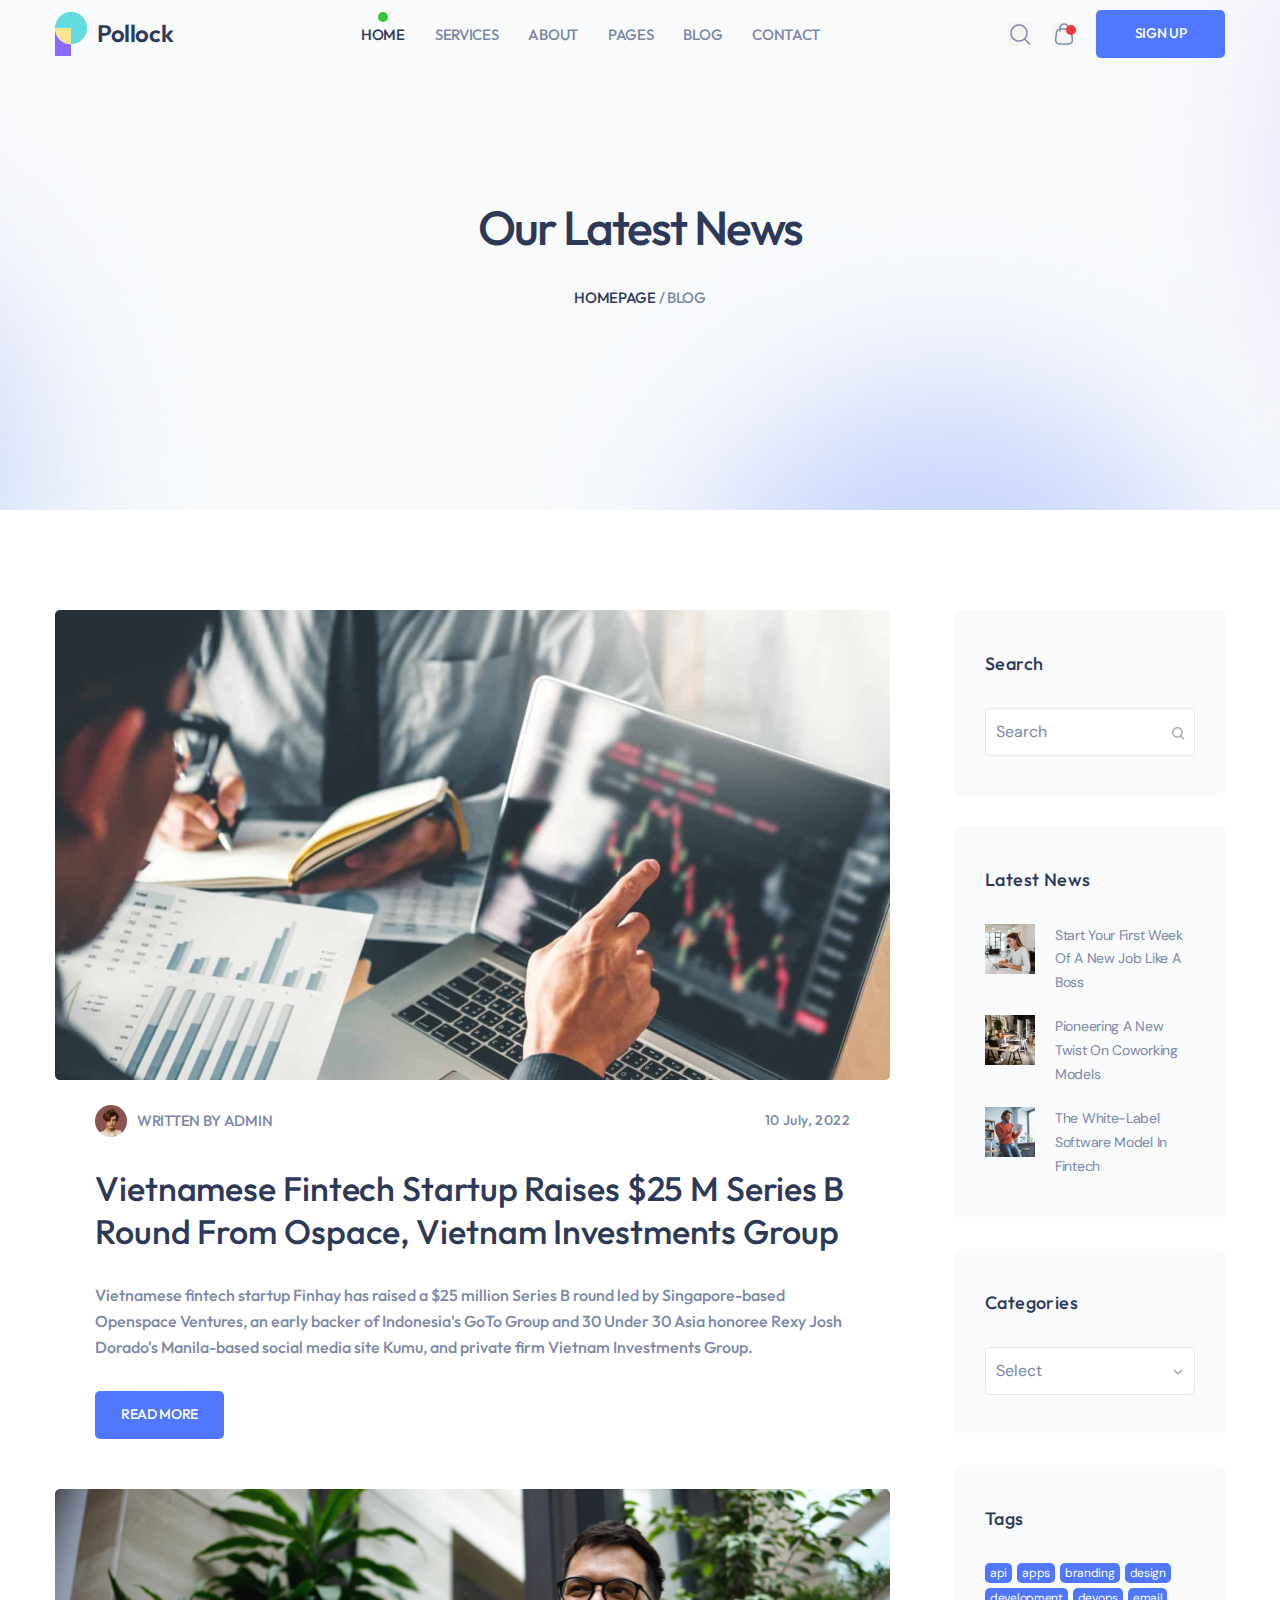
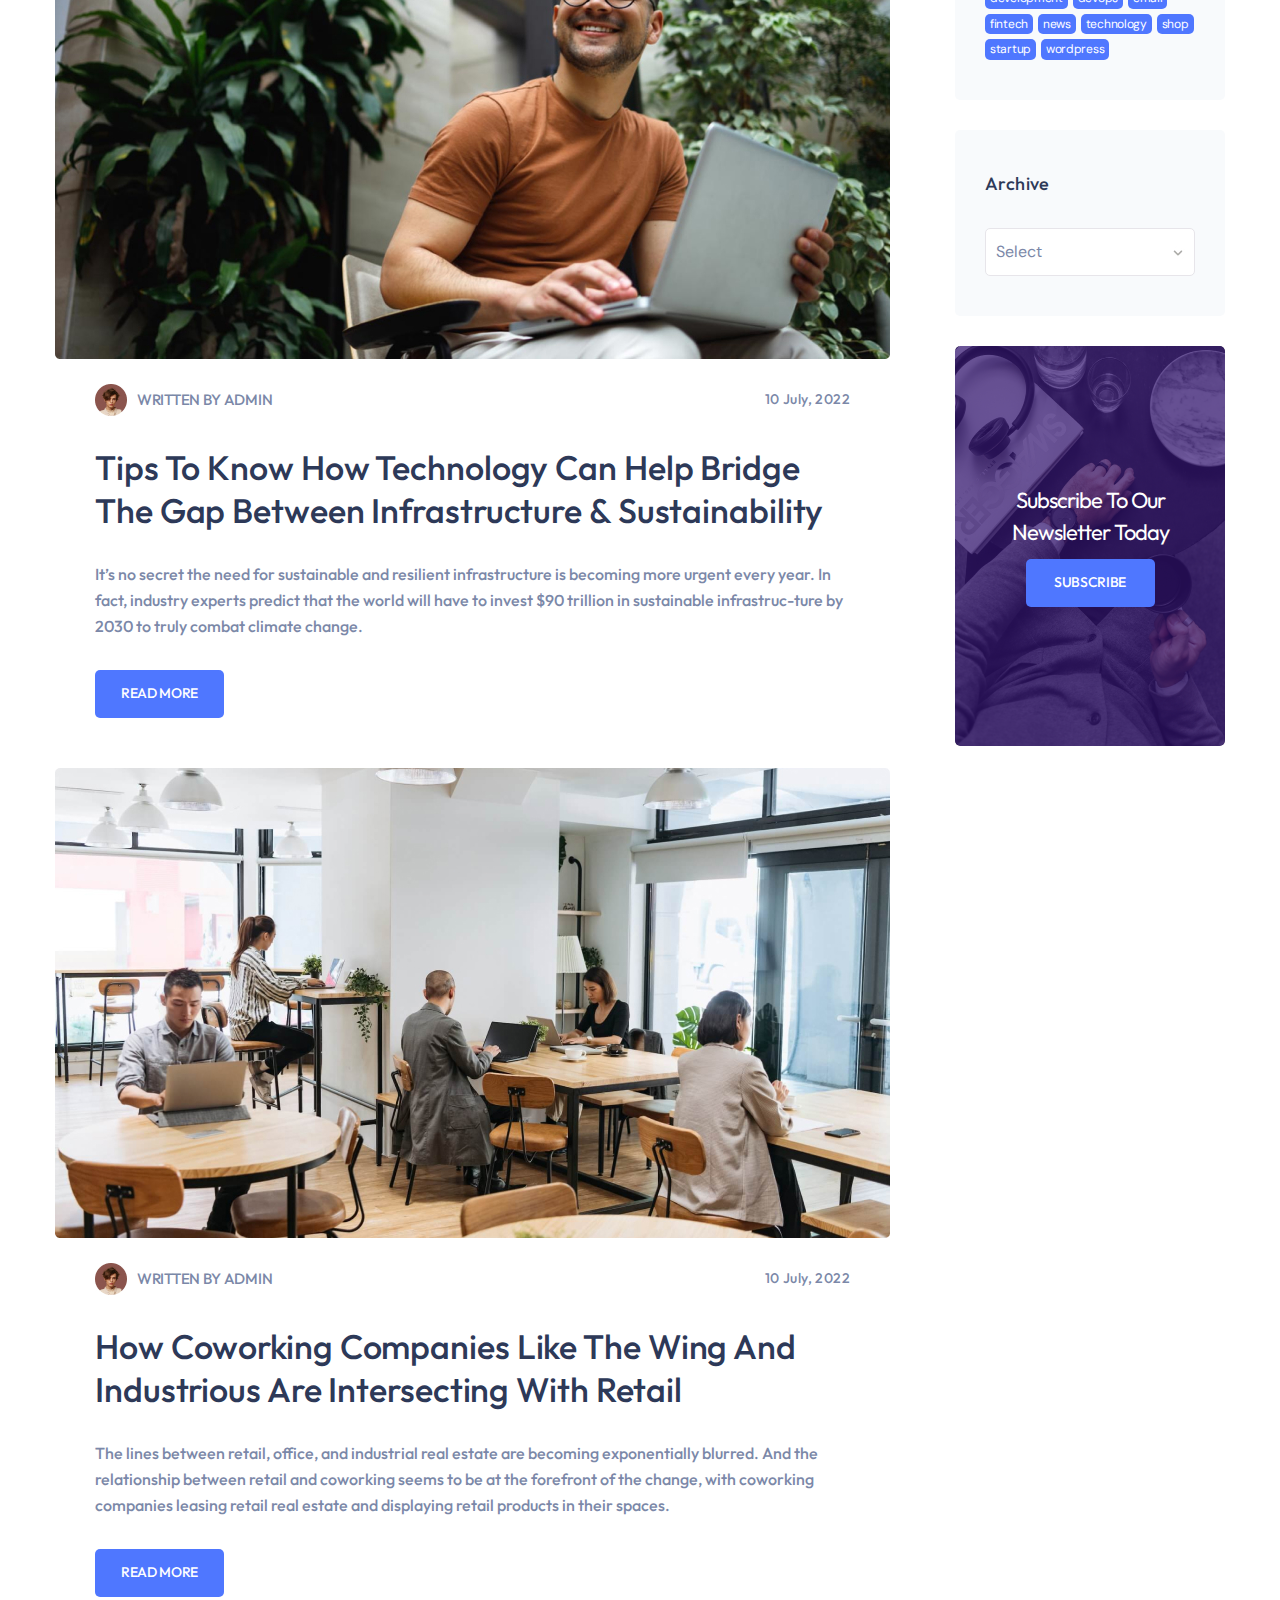
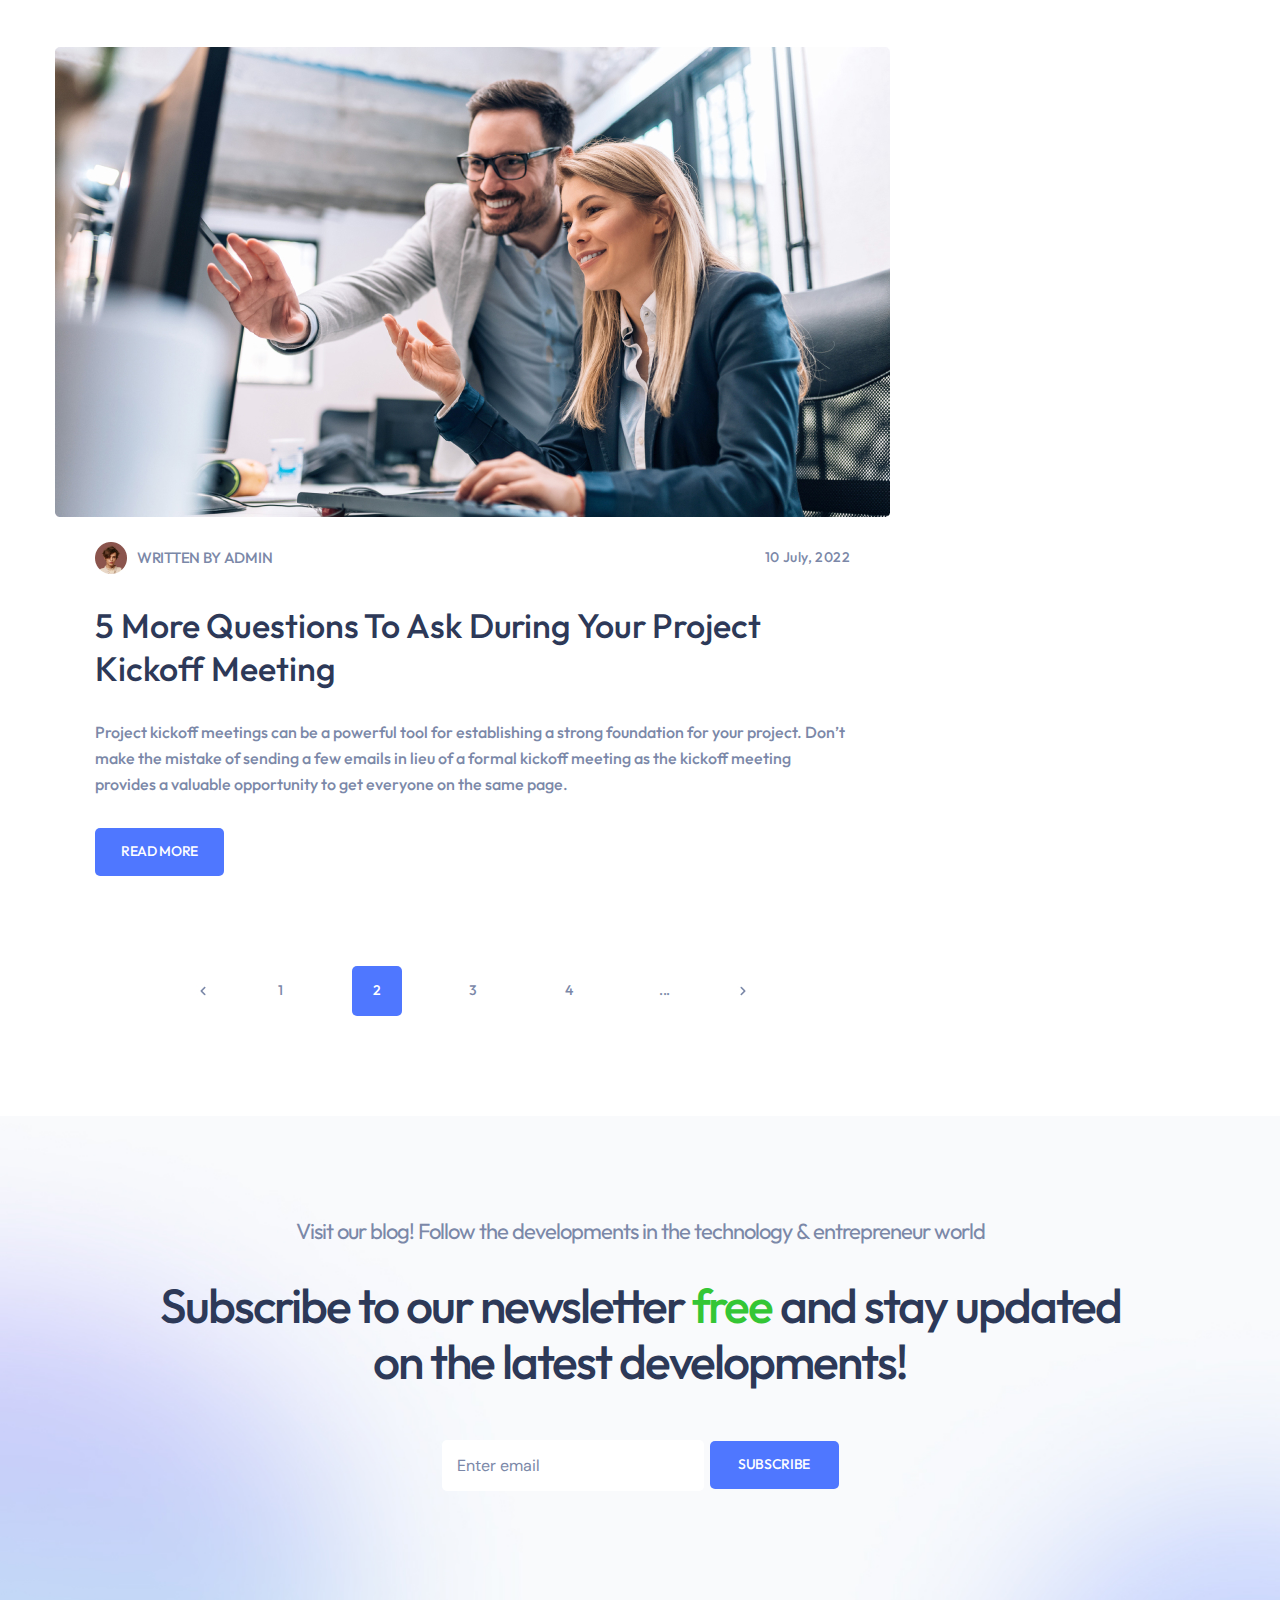
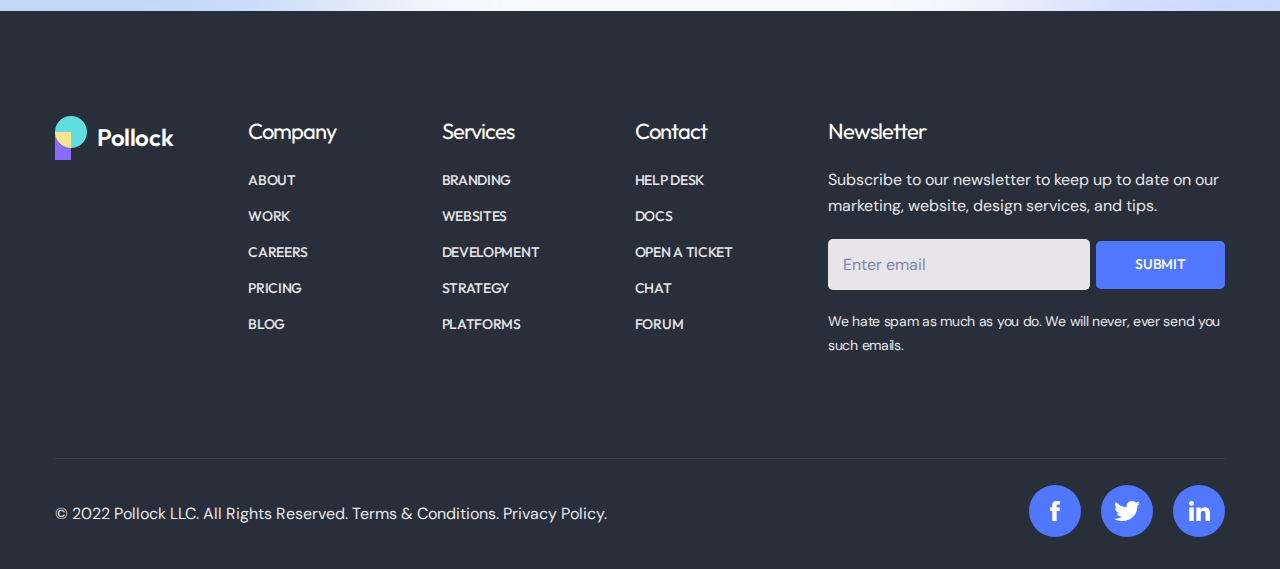
==== commit 468b2360: "update" ====
--- a/public/page_blog.html
+++ b/public/page_blog.html
@@ -391,7 +391,7 @@
                     <div class="footer__content">
                         <div class="footer__col-item">
                             <div class="footer__logo">
-                                <img src="./src/image/logo/Frame.png" alt="">
+                                <img src="../src/image/logo/Frame.png" alt="">
                                 Pollock
                             </div>
                         </div>
--- a/src/component/index.css
+++ b/src/component/index.css
@@ -333,6 +333,8 @@
   display: grid;
   grid-template-columns: repeat(3, 1fr);
   gap: 30px;
+  border-bottom: 1px solid #E7E5EA;
+  padding-bottom: 40px;
 }
 
 .content-cart__item {
@@ -373,7 +375,6 @@
   display: flex;
   gap: 46px;
   align-items: center;
-  border-top: 1px solid #E7E5EA;
 }
 
 .pagination__page {
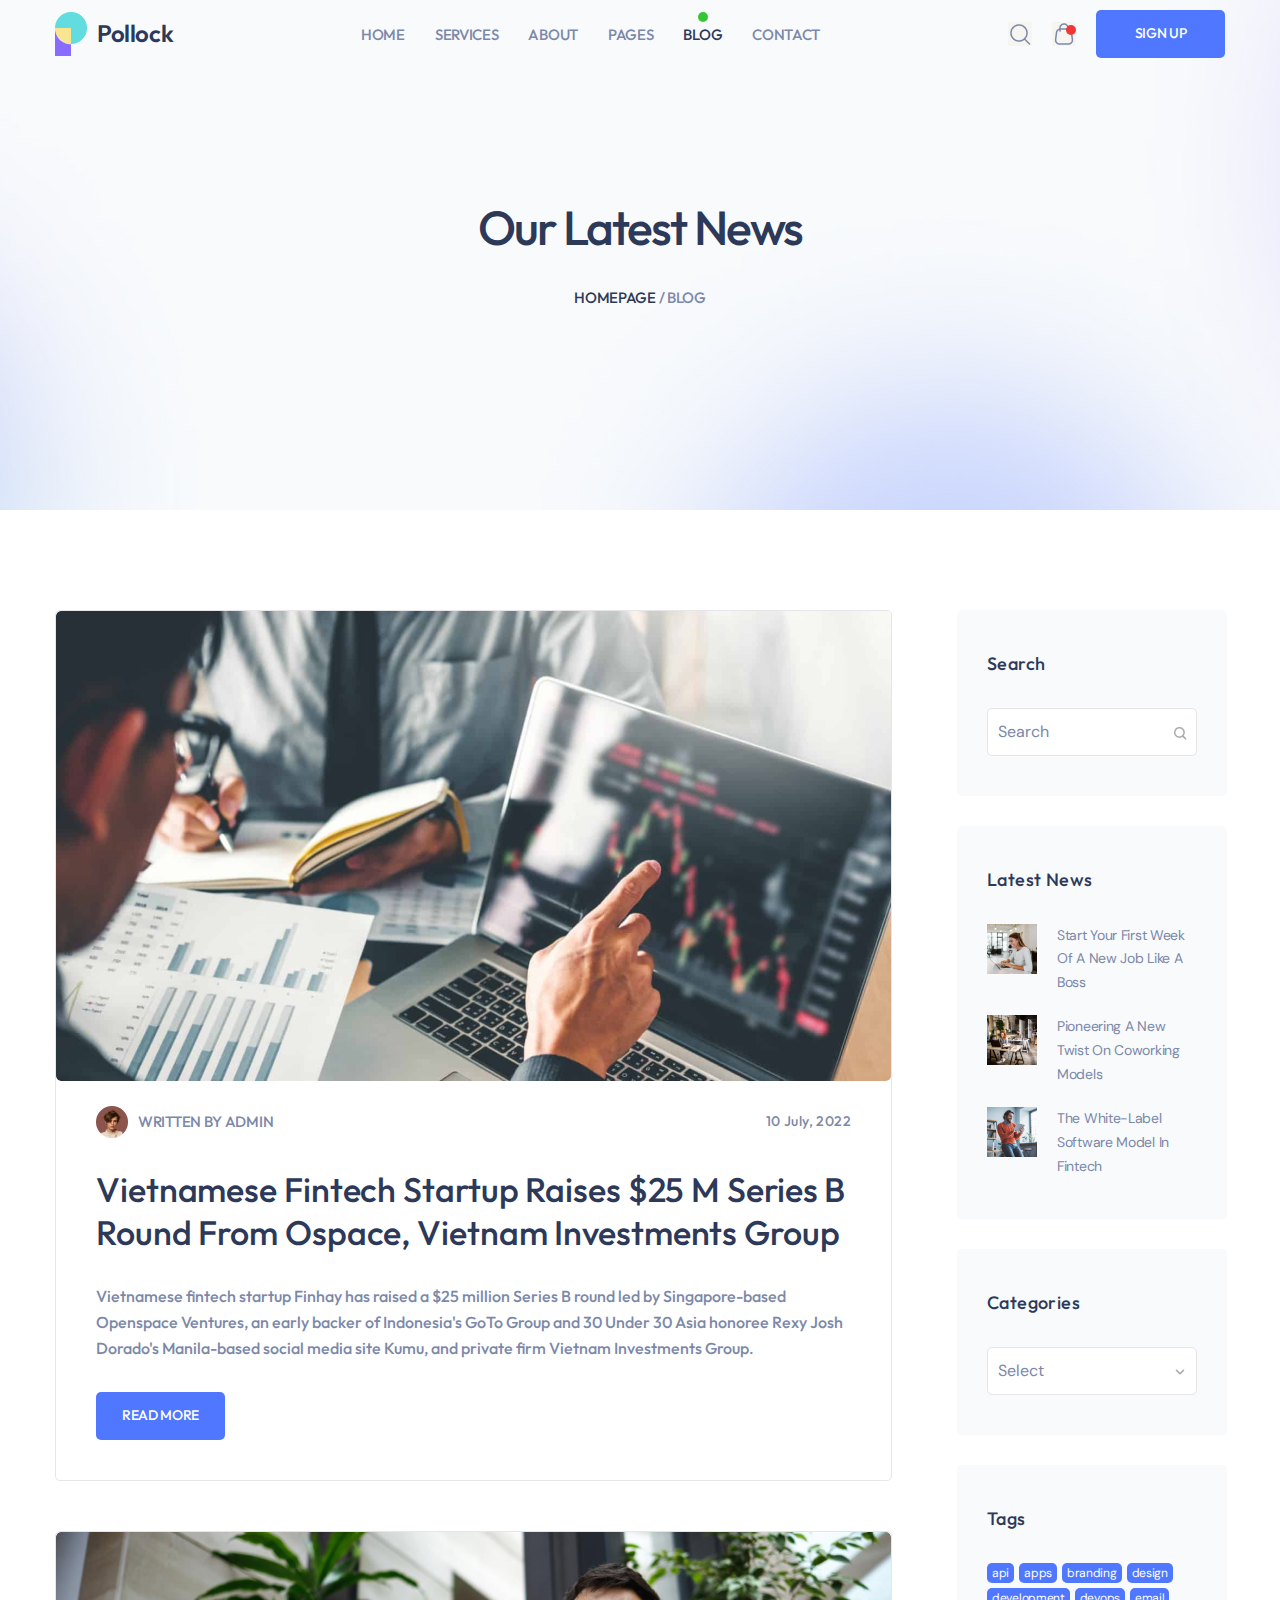
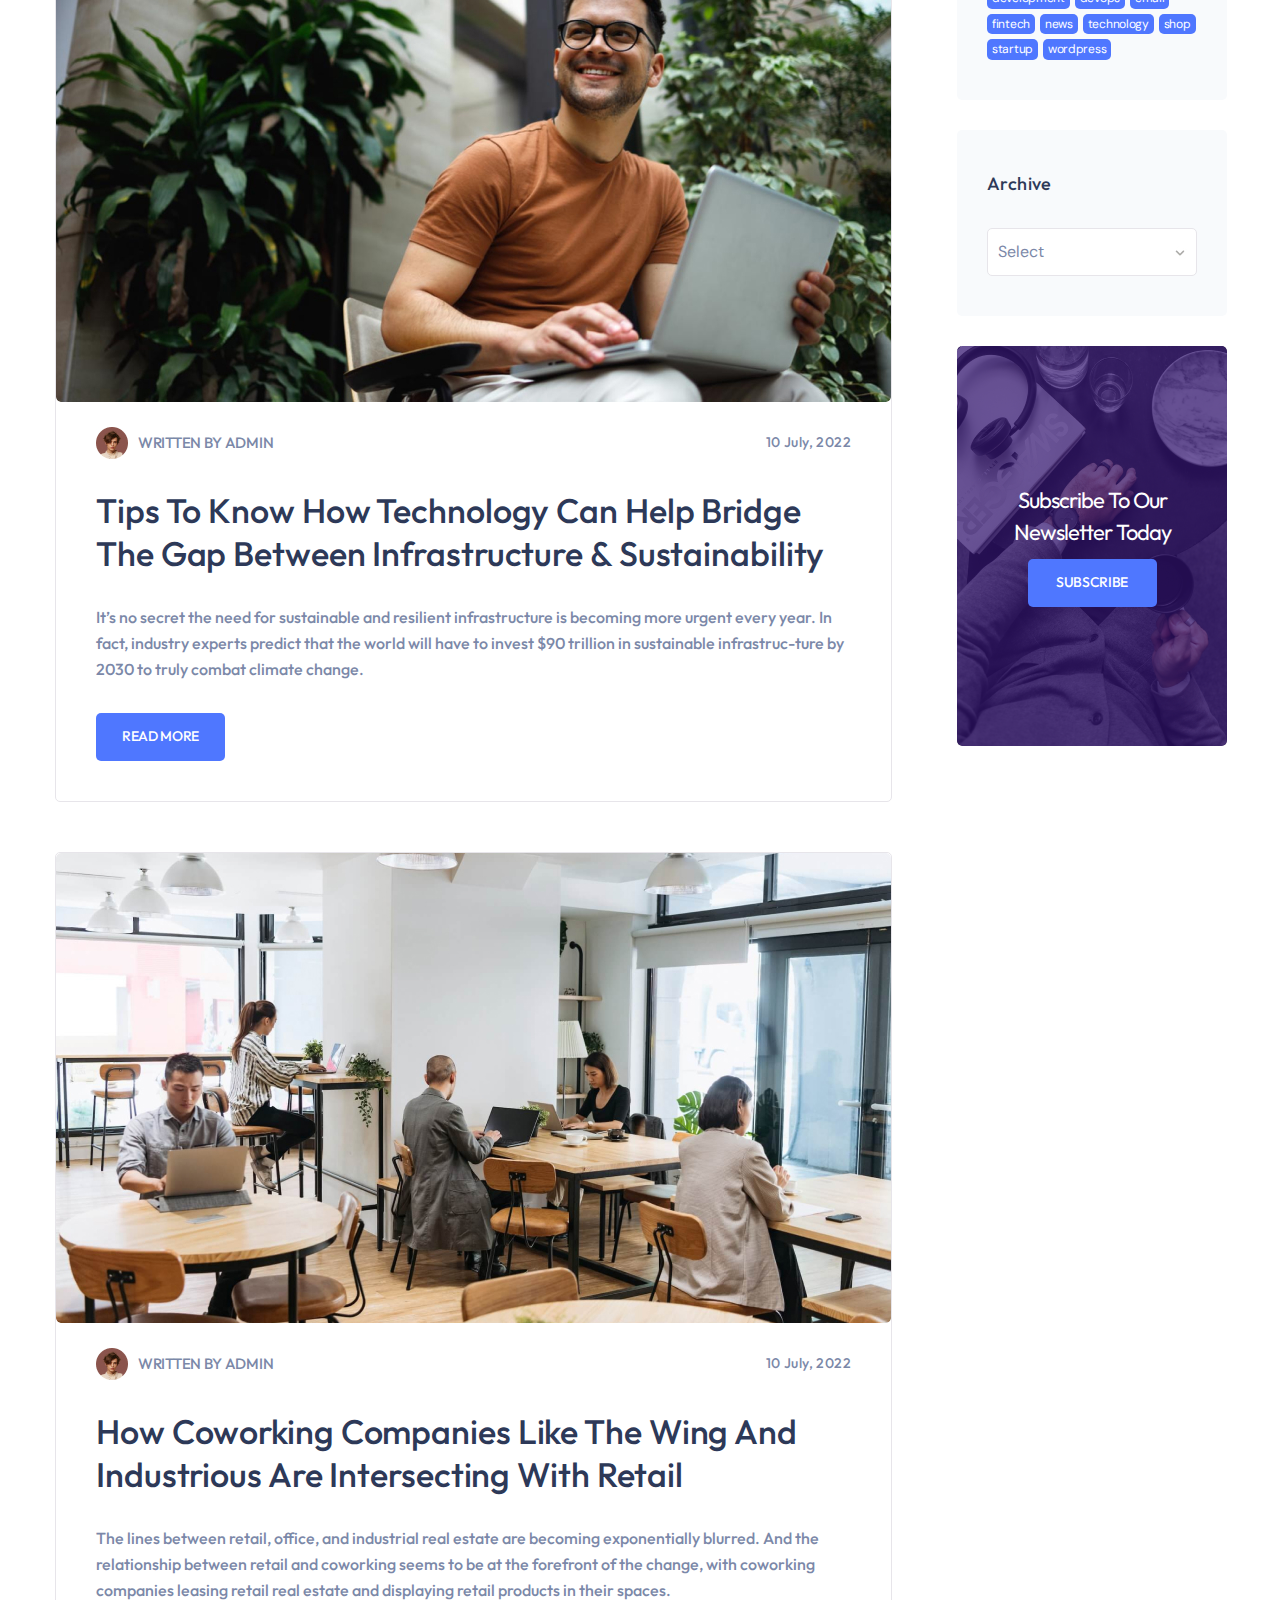
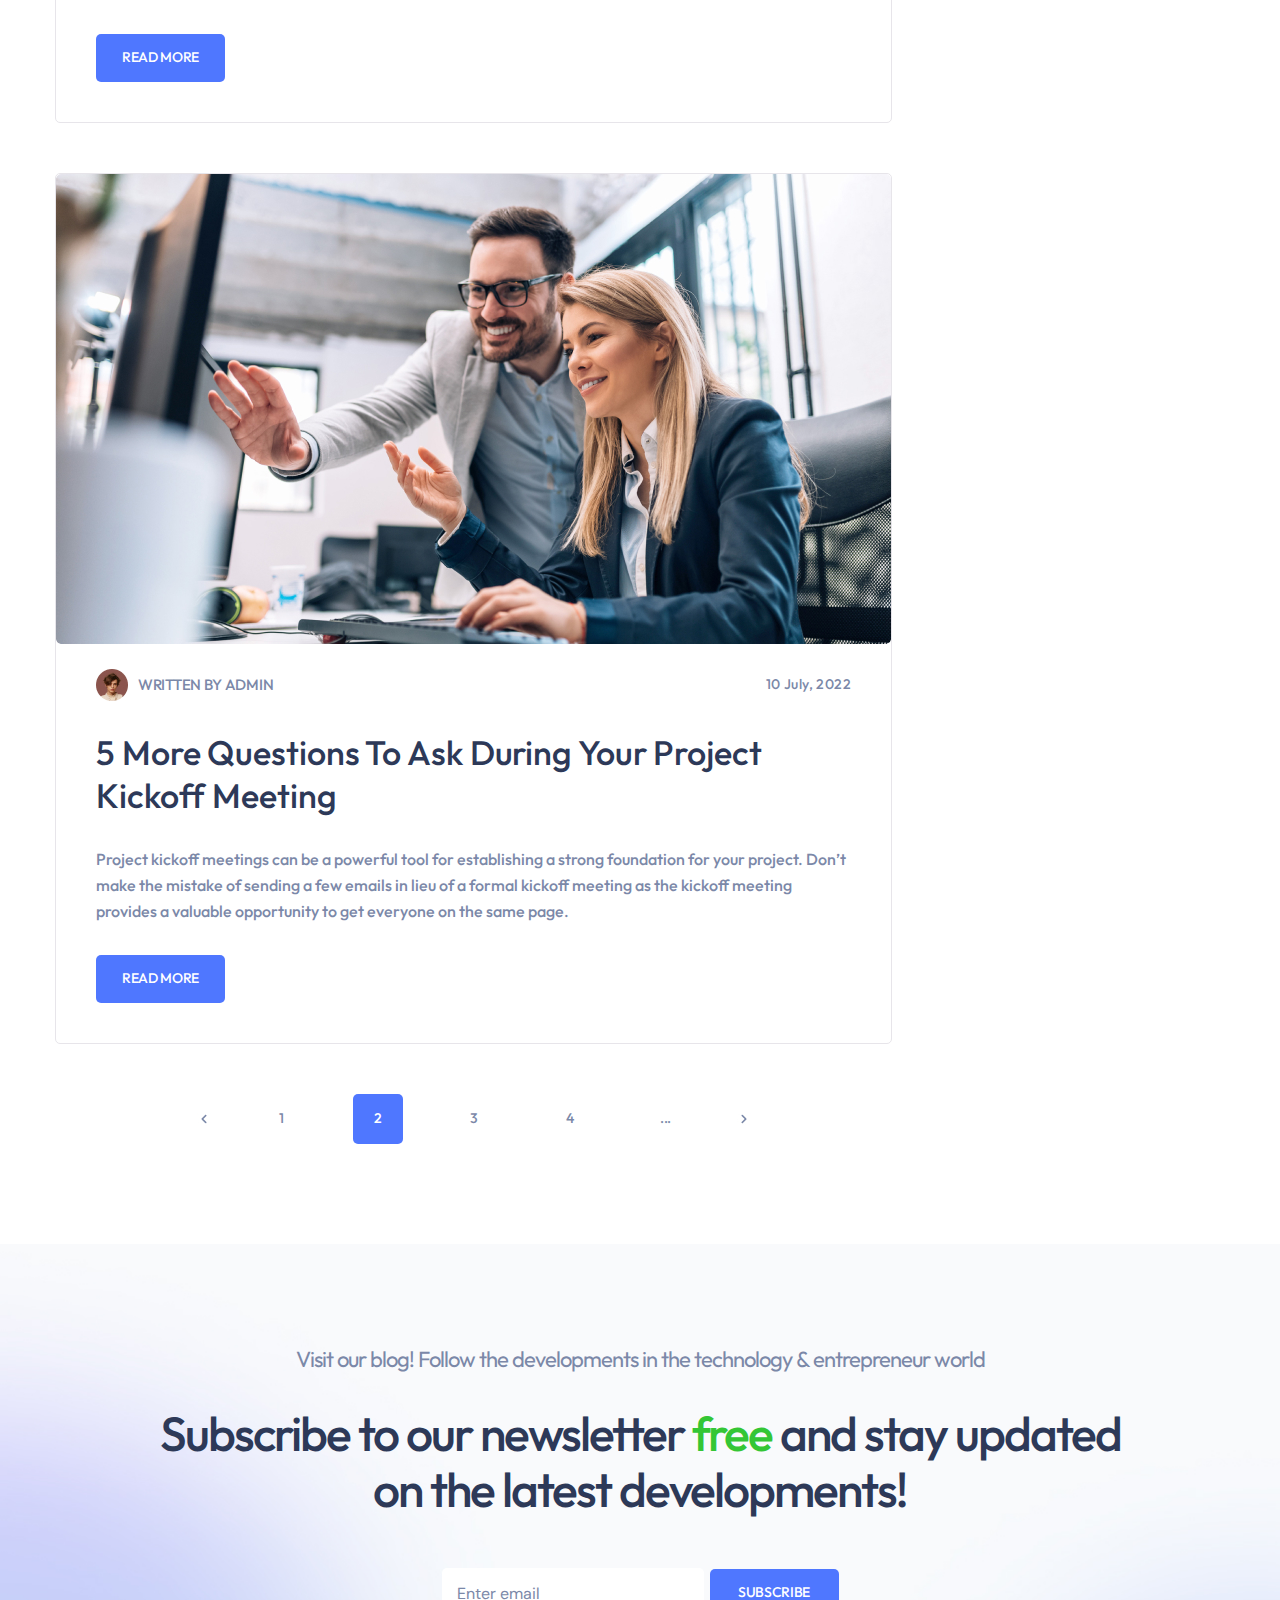
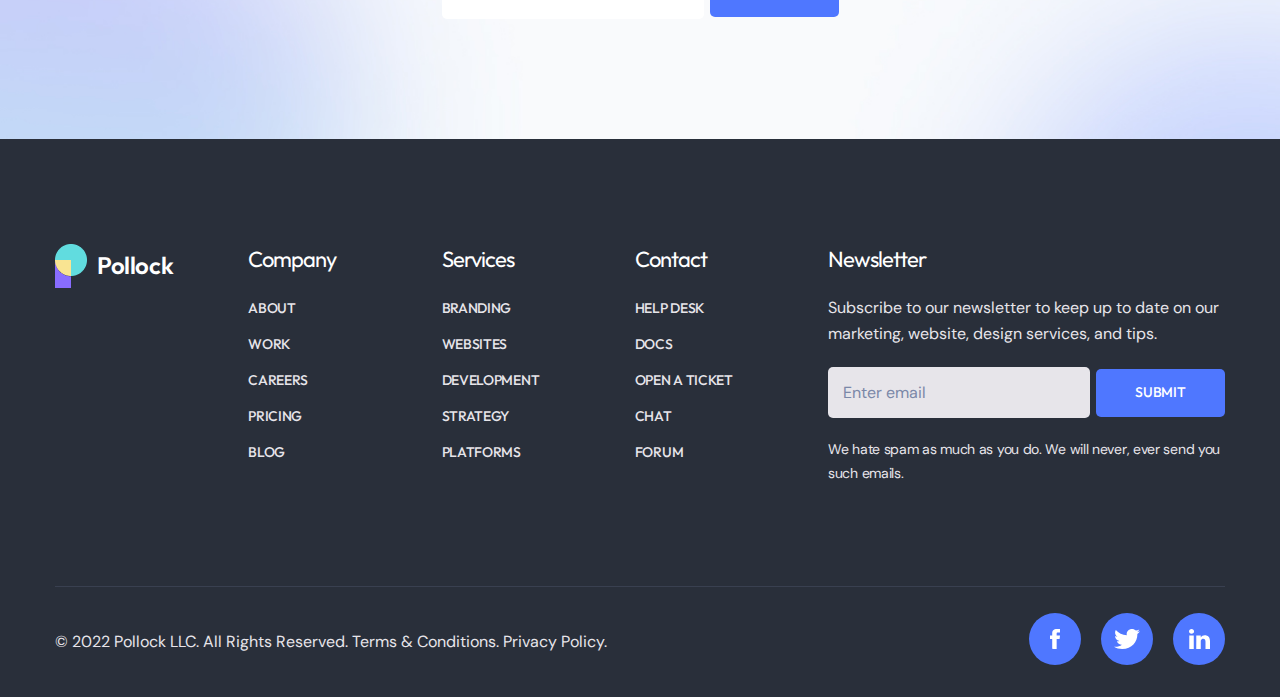
==== commit d6a429fa: "update code" ====
--- a/public/page_blog.html
+++ b/public/page_blog.html
@@ -20,7 +20,7 @@
             <div class="header__nav">
                 <nav class="header__nav-list">
                     <ul class="header__list">
-                        <li class="header__item active">
+                        <li class="header__item">
                             <a href="index.html" class="header__link">Home</a>
                         </li>
                         <li class="header__item">
@@ -32,7 +32,7 @@
                         <li class="header__item">
                             <a href="page_shop.html" class="header__link">Pages</a>
                         </li>
-                        <li class="header__item">
+                        <li class="header__item active">
                             <a href="page_blog.html" class="header__link">Blog</a>
                         </li>
                         <li class="header__item">
--- a/src/component/index.css
+++ b/src/component/index.css
@@ -127,7 +127,7 @@
 }
 
 /* Ẩn hộp checkbox mặc định */
-input[type=checkbox] {
+.product__checkbox-group > input[type=checkbox] {
   -moz-appearance: none;
   -webkit-appearance: none;
   -o-appearance: none;
@@ -136,7 +136,7 @@
   cursor: pointer;
 }
 
-input[type=checkbox] + label::before {
+.product__checkbox-group > input[type=checkbox] + label::before {
   content: "✔";
   font-size: 10px;
   display: inline-block;
@@ -149,7 +149,7 @@
   line-height: 15px;
 }
 
-input[type=checkbox]:checked + label::before {
+.product__checkbox-group > input[type=checkbox]:checked + label::before {
   background-color: #333;
   color: white;
 }
@@ -369,7 +369,6 @@
 /* pagination */
 .pagination {
   cursor: pointer;
-  padding-top: 40px;
   align-items: center;
   justify-content: center;
   display: flex;
@@ -508,6 +507,12 @@
   align-items: center;
   justify-content: center;
   gap: 20px;
+  border-radius: 5px;
+  border: 1px solid #E7E5EA;
+}
+
+.article-cart__img-lg img {
+  border-radius: 5px;
 }
 
 .article-cart__post-by {
@@ -543,7 +548,7 @@
   display: flex;
   flex-direction: column;
   gap: 30px;
-  padding: 0px 40px;
+  padding: 0px 40px 40px 40px;
 }
 
 .article-cart__text-title {
@@ -1769,7 +1774,7 @@
   background-color: #34C635;
 }
 
-.page-pricing__toggle input {
+.page-pricing__click {
   display: none !important;
 }
 
